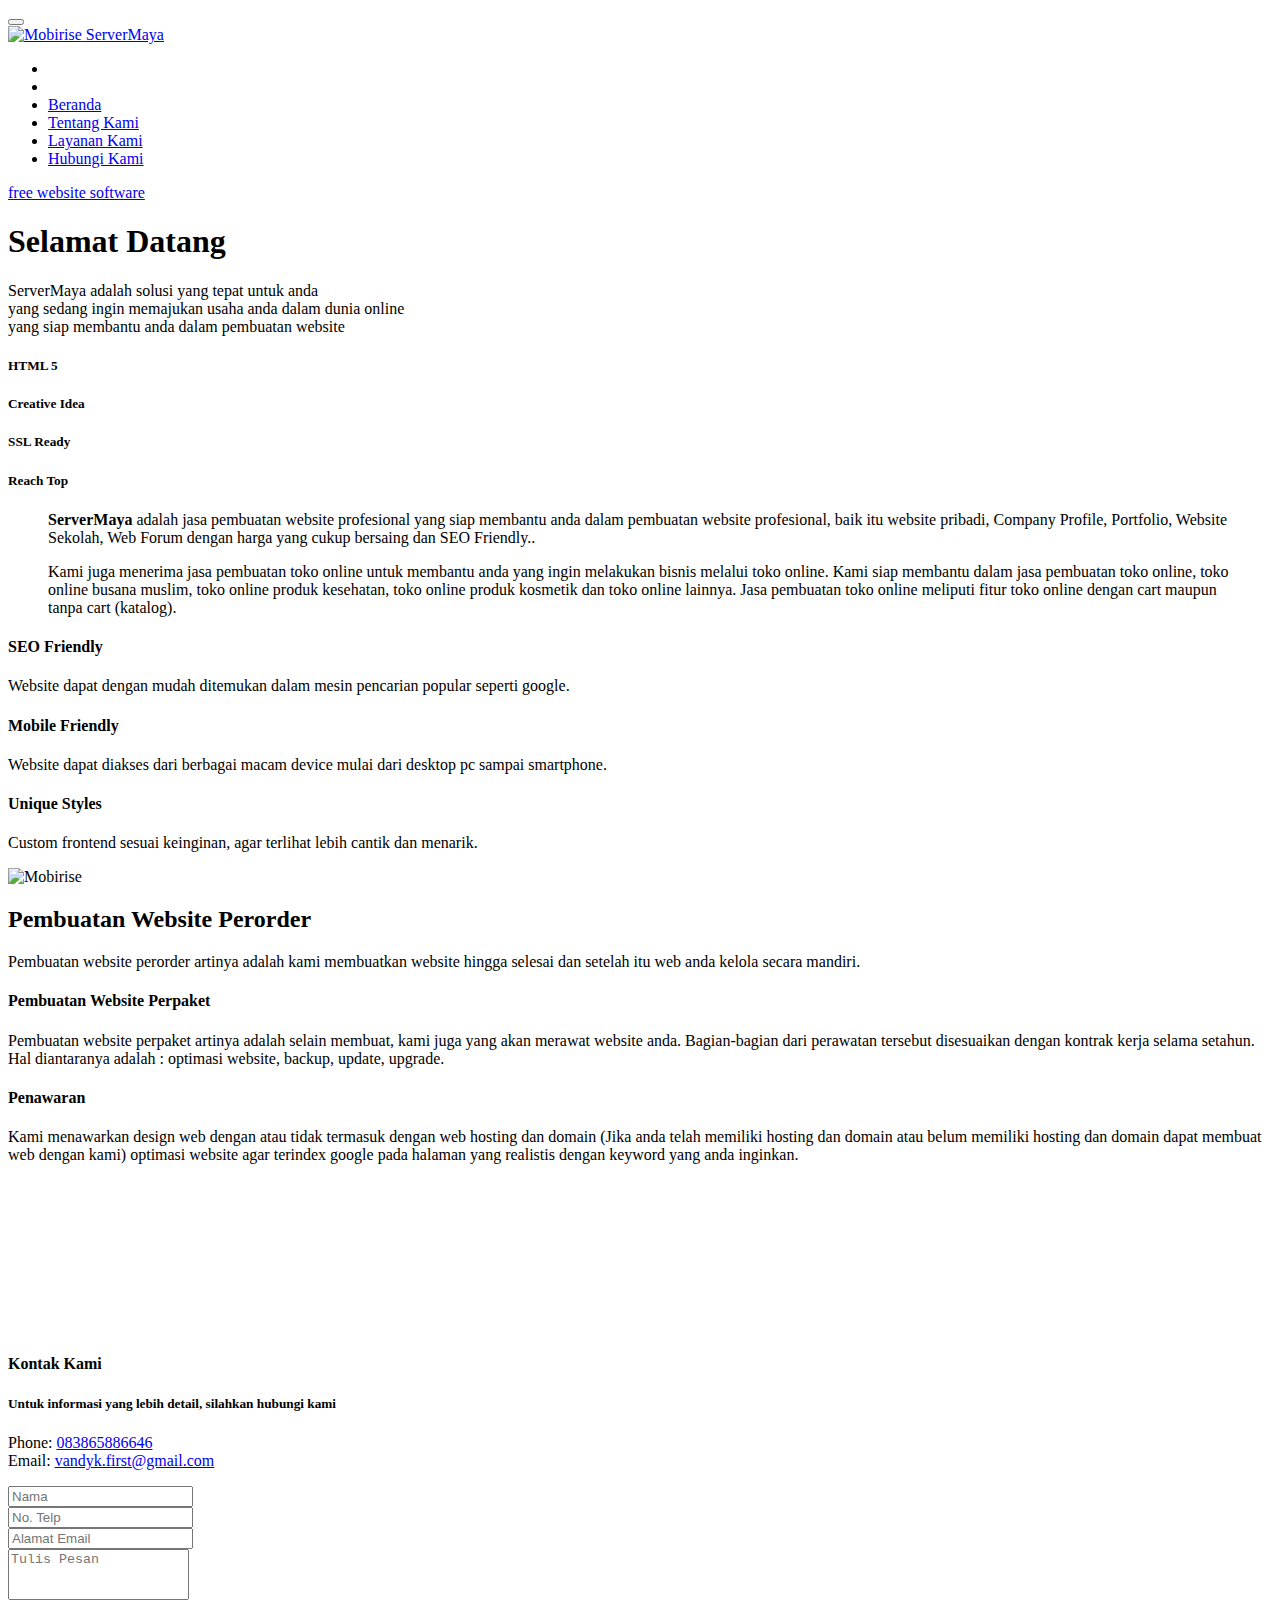
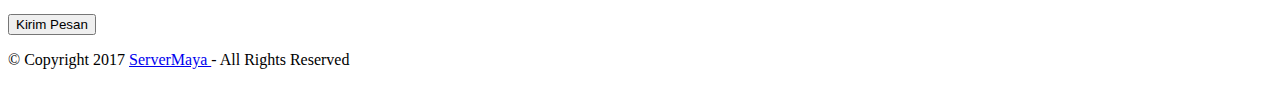
==== index.html @ f596c998 "Add files via upload" ====
<!DOCTYPE html>
<html >
<head>
  <!-- Site made with Mobirise Website Builder v4.5.2, https://mobirise.com -->
  <meta charset="UTF-8">
  <meta http-equiv="X-UA-Compatible" content="IE=edge">
  <meta name="generator" content="Mobirise v4.5.2, mobirise.com">
  <meta name="viewport" content="width=device-width, initial-scale=1, minimum-scale=1">
  <link rel="shortcut icon" href="assets/images/programming-code-signs-64x64.png" type="image/x-icon">
  <meta name="description" content="web design, web programming, web developer, website, murah, freelance, jasa">
  <title>ServerMaya</title>
  <link rel="stylesheet" href="assets/web/assets/mobirise-icons/mobirise-icons.css">
  <link rel="stylesheet" href="assets/tether/tether.min.css">
  <link rel="stylesheet" href="assets/bootstrap/css/bootstrap.min.css">
  <link rel="stylesheet" href="assets/bootstrap/css/bootstrap-grid.min.css">
  <link rel="stylesheet" href="assets/bootstrap/css/bootstrap-reboot.min.css">
  <link rel="stylesheet" href="assets/dropdown/css/style.css">
  <link rel="stylesheet" href="assets/theme/css/style.css">
  <link rel="stylesheet" href="assets/mobirise/css/mbr-additional.css" type="text/css">
  
  
</head>
<body>

<!-- Google Analytics -->
<!-- Global site tag (gtag.js) - Google Analytics -->
<script async src="https://www.googletagmanager.com/gtag/js?id=UA-111581382-1"></script>
<script>
  window.dataLayer = window.dataLayer || [];
  function gtag(){dataLayer.push(arguments);}
  gtag('js', new Date());

  gtag('config', 'UA-111581382-1');
</script>

<!-- /Google Analytics -->


<section class="menu cid-qEy448IeqK" once="menu" id="menu1-0" data-rv-view="18">

    

    <nav class="navbar navbar-expand beta-menu navbar-dropdown align-items-center navbar-fixed-top navbar-toggleable-sm bg-color transparent">
        <button class="navbar-toggler navbar-toggler-right" type="button" data-toggle="collapse" data-target="#navbarSupportedContent" aria-controls="navbarSupportedContent" aria-expanded="false" aria-label="Toggle navigation">
            <div class="hamburger">
                <span></span>
                <span></span>
                <span></span>
                <span></span>
            </div>
        </button>
        <div class="menu-logo">
            <div class="navbar-brand">
                <span class="navbar-logo">
                    <a href="https://mobirise.com">
                         <img src="assets/images/programming-code-signs-64x64.png" alt="Mobirise" title="" media-simple="true" style="height: 3.8rem;">
                    </a>
                </span>
                <span class="navbar-caption-wrap"><a class="navbar-caption text-white display-5" href="https://servermaya.web.id">ServerMaya</a></span>
            </div>
        </div>
        <div class="collapse navbar-collapse" id="navbarSupportedContent">
            <ul class="navbar-nav nav-dropdown nav-right" data-app-modern-menu="true"><li class="nav-item">
                    <a class="nav-link link text-white display-4" href="https://mobirise.com">
                        </a>
                </li><li class="nav-item"><a class="nav-link link text-white display-4" href="https://mobirise.com">
                        </a></li><li class="nav-item"><a class="nav-link link text-white display-4" href="#top">
                        <span class="mbri-home mbr-iconfont mbr-iconfont-btn"></span>Beranda</a></li><li class="nav-item"><a class="nav-link link text-white display-4" href="index.html#content2-b"><span class="mbri-rocket mbr-iconfont mbr-iconfont-btn"></span>Tentang Kami</a></li><li class="nav-item"><a class="nav-link link text-white display-4" href="index.html#features11-9"><span class="mbri-hot-cup mbr-iconfont mbr-iconfont-btn"></span>Layanan Kami</a></li>
                <li class="nav-item">
                    <a class="nav-link link text-white display-4" href="index.html#form4-i"><span class="mbri-mobile mbr-iconfont mbr-iconfont-btn"></span>
                        Hubungi Kami</a>
                </li></ul>
            
        </div>
    </nav>
</section>

<section class="engine"><a href="https://mobirise.co/d">free website software</a></section><section class="header12 cid-qEy48ua1vl mbr-fullscreen mbr-parallax-background" id="header12-1" data-rv-view="20">

    

    <div class="mbr-overlay" style="opacity: 0.9; background-color: rgb(15, 118, 153);">
    </div>

    <div class="container  ">
            <div class="media-container">
                <div class="col-md-12 align-center">
                    <h1 class="mbr-section-title pb-3 mbr-white mbr-bold mbr-fonts-style display-1">Selamat Datang</h1>
                    <p class="mbr-text pb-3 mbr-white mbr-fonts-style display-5">ServerMaya adalah solusi yang tepat untuk anda<br>yang sedang ingin memajukan usaha anda dalam dunia online<br>yang siap membantu anda dalam pembuatan website</p>
                    

                    <div class="icons-media-container mbr-white">
                        <div class="card col-12 col-md-6 col-lg-3">
                            <div class="icon-block">
                            
                                <span class="mbr-iconfont mbri-code" media-simple="true"></span>
                            
                            </div>
                            <h5 class="mbr-fonts-style display-5">HTML 5</h5>
                        </div>

                        <div class="card col-12 col-md-6 col-lg-3">
                            <div class="icon-block">
                                
                                    <span class="mbr-iconfont mbri-sun" media-simple="true"></span>
                                
                            </div>
                            <h5 class="mbr-fonts-style display-5">Creative Idea</h5>
                        </div>

                        <div class="card col-12 col-md-6 col-lg-3">
                            <div class="icon-block">
                                
                                    <span class="mbr-iconfont mbri-protect" media-simple="true"></span>
                                
                            </div>
                            <h5 class="mbr-fonts-style display-5">SSL Ready</h5>
                        </div>

                        <div class="card col-12 col-md-6 col-lg-3">
                            <div class="icon-block">
                                
                                    <span class="mbr-iconfont mbri-mobirise" media-simple="true"></span>
                                
                            </div>
                            <h5 class="mbr-fonts-style display-5">Reach Top</h5>
                        </div>
                    </div>
                </div>
            </div>
    </div>

    <div class="mbr-arrow hidden-sm-down" aria-hidden="true">
        <a href="#next">
            <i class="mbri-down mbr-iconfont"></i>
        </a>
    </div>
</section>

<section class="mbr-section article content1 cid-qEzg2MWQRG" id="content2-b" data-rv-view="23">

     

    <div class="container">
        <div class="media-container-row">
            <div class="mbr-text col-12 col-md-8 mbr-fonts-style display-7">
                <blockquote><p><strong>ServerMaya </strong><span style="font-style: normal;">adalah jasa pembuatan website profesional yang siap membantu anda dalam pembuatan website profesional, baik itu website pribadi, Company Profile, Portfolio, Website Sekolah, Web Forum dengan harga yang cukup bersaing dan SEO Friendly.</span><span style="font-style: normal;">.</span></p><p><span style="font-style: normal;">Kami juga menerima jasa pembuatan toko online untuk membantu anda yang ingin melakukan bisnis melalui toko online. Kami siap membantu dalam jasa pembuatan toko online, toko online busana muslim, toko online produk kesehatan, toko online produk kosmetik dan toko online lainnya. Jasa pembuatan toko online meliputi fitur toko online dengan cart maupun tanpa cart (katalog).</span></p></blockquote>
            </div>
        </div>
    </div>
</section>

<section class="features1 cid-qEzj4avBRK" id="features1-h" data-rv-view="24">
    
    

    
    <div class="container">
        <div class="media-container-row">

            <div class="card p-3 col-12 col-md-6 col-lg-4">
                <div class="card-img pb-3">
                    <span class="mbri-bootstrap mbr-iconfont" media-simple="true"></span>
                </div>
                <div class="card-box">
                    <h4 class="card-title py-3 mbr-fonts-style display-5">SEO Friendly</h4>
                    <p class="mbr-text mbr-fonts-style display-7">Website dapat dengan mudah ditemukan dalam mesin pencarian popular seperti google.</p>
                </div>
            </div>

            <div class="card p-3 col-12 col-md-6 col-lg-4">
                <div class="card-img pb-3">
                    <span class="mbri-touch mbr-iconfont" media-simple="true"></span>
                </div>
                <div class="card-box">
                    <h4 class="card-title py-3 mbr-fonts-style display-5">Mobile Friendly</h4>
                    <p class="mbr-text mbr-fonts-style display-7">Website dapat diakses dari berbagai macam device mulai dari desktop pc sampai smartphone.</p>
                </div>
            </div>

            <div class="card p-3 col-12 col-md-6 col-lg-4">
                <div class="card-img pb-3">
                    <span class="mbri-responsive mbr-iconfont" media-simple="true"></span>
                </div>
                <div class="card-box">
                    <h4 class="card-title py-3 mbr-fonts-style display-5">Unique Styles</h4>
                    <p class="mbr-text mbr-fonts-style display-7">Custom frontend sesuai keinginan, agar terlihat lebih cantik dan menarik.</p>
                </div>
            </div>

            

        </div>

    </div>

</section>

<section class="features11 cid-qEzfwtCD8Z" id="features11-9" data-rv-view="27">

    

    

    <div class="container">   
        <div class="col-md-12">
            <div class="media-container-row">
                <div class="mbr-figure" style="width: 50%;">
                    <img src="assets/images/05.jpg" alt="Mobirise" media-simple="true">
                </div>
                <div class=" align-left aside-content">
                    <h2 class="mbr-title pt-2 mbr-fonts-style display-5">Pembuatan Website Perorder</h2>
                    <div class="mbr-section-text">
                        <p class="mbr-text mb-5 pt-3 mbr-light mbr-fonts-style display-5">Pembuatan website perorder artinya adalah kami membuatkan website hingga selesai dan setelah itu web anda kelola secara mandiri.</p>
                    </div>

                    <div class="block-content">
                        <div class="card p-3 pr-3">
                            <div class="media">
                                <div class=" align-self-center card-img pb-3">
                                    <span class="mbri-extension mbr-iconfont" media-simple="true"></span>
                                </div>     
                                <div class="media-body">
                                    <h4 class="card-title mbr-fonts-style display-7">Pembuatan Website Perpaket</h4>
                                </div>
                            </div>                

                            <div class="card-box">
                                <p class="block-text mbr-fonts-style display-7">Pembuatan website perpaket artinya adalah selain membuat, kami juga yang akan merawat website anda. Bagian-bagian dari perawatan tersebut disesuaikan dengan kontrak kerja selama setahun. Hal diantaranya adalah : optimasi website, backup, update, upgrade.</p>
                            </div>
                        </div>

                        <div class="card p-3 pr-3">
                            <div class="media">
                                <div class="align-self-center card-img pb-3">
                                    <span class="mbr-iconfont mbri-change-style" media-simple="true"></span>
                                </div>     
                                <div class="media-body">
                                    <h4 class="card-title mbr-fonts-style display-7">Penawaran</h4>
                                </div>
                            </div>                

                            <div class="card-box">
                                <p class="block-text mbr-fonts-style display-7">Kami menawarkan design web dengan atau tidak termasuk dengan web hosting dan domain (Jika anda telah memiliki hosting dan domain atau belum memiliki hosting dan domain dapat membuat web dengan kami) optimasi website agar terindex google pada halaman yang realistis dengan keyword yang anda inginkan.</p>
                            </div>
                        </div>
                    </div>
                </div>
            </div>
        </div> 
    </div>          
</section>

<section class="mbr-section form4 cid-qEzk67fHgG" id="form4-i" data-rv-view="30">

    

    
    <div class="container">
        <div class="row">
            <div class="col-md-6">
                <div class="google-map"><iframe frameborder="0" style="border:0" src="https://www.google.com/maps/embed/v1/place?key=AIzaSyA0Dx_boXQiwvdz8sJHoYeZNVTdoWONYkU&amp;q=place_id:ChIJN_2UjNQVei4RUPpTD6KBiXI" allowfullscreen=""></iframe></div>
            </div>
            <div class="col-md-6">
                
                <div>
                    <div class="icon-block pb-3">
                        <span class="icon-block__icon">
                            <span class="mbri-letter mbr-iconfont" media-simple="true"></span>
                        </span>
                        <h4 class="icon-block__title align-left mbr-fonts-style display-5">Kontak Kami</h4>
                    </div>
                    <div class="icon-contacts pb-3">
                        <h5 class="align-left mbr-fonts-style display-7">Untuk informasi yang lebih detail, silahkan hubungi kami</h5>
                        <p class="mbr-text align-left mbr-fonts-style display-7">Phone: <a href="tel:083865886646">083865886646</a><br>Email: <a href="mailto:vandyk.first@gmail.com">vandyk.first@gmail.com</a></p>
                    </div>
                </div>
                <div data-form-type="formoid">
                    <div data-form-alert="" hidden="">Terima kasih sudah menghubungi kami!</div>
                    <form class="block mbr-form" action="https://mobirise.com/" method="post" data-form-title="Mobirise Form"><input type="hidden" data-form-email="true" value="u3LC0mV7P/Z1KIAEbNJMCE+y0FDV2sueFKgMJWmFkFRMh3zo+IZnirimRm4YWp8VnEirxDq/WEo94G2J+XAuH0gmtm38pygjK4fnr/XKyETWEPwZ7y+4zypcFVrVBrbN">
                        <div class="row">
                            <div class="col-md-6 multi-horizontal" data-for="name">
                                <input type="text" class="form-control input" name="name" data-form-field="Name" placeholder="Nama" required="" id="name-form4-i">
                            </div>
                            <div class="col-md-6 multi-horizontal" data-for="phone">
                                <input type="text" class="form-control input" name="phone" data-form-field="Phone" placeholder="No. Telp" required="" id="phone-form4-i">
                            </div>
                            <div class="col-md-12" data-for="email">
                                <input type="text" class="form-control input" name="email" data-form-field="Email" placeholder="Alamat Email" required="" id="email-form4-i">
                            </div>
                            <div class="col-md-12" data-for="message">
                                <textarea class="form-control input" name="message" rows="3" data-form-field="Message" placeholder="Tulis Pesan" style="resize:none" id="message-form4-i"></textarea>
                            </div>
				
                            <div class="input-group-btn col-md-12" style="margin-top: 10px;"><button href="" type="submit" class="btn btn-primary btn-form display-4">Kirim Pesan</button></div>
                        </div>
                    </form>
                </div>
            </div>
        </div>
    </div>
</section>

<section once="" class="cid-qEBBgEHGO2" id="footer6-j" data-rv-view="33">

    

    

    <div class="container">
        <div class="media-container-row align-center mbr-white">
            <div class="col-12">
                <p class="mbr-text mb-0 mbr-fonts-style display-7">© Copyright 2017 <a href="http://servermaya.web.id">ServerMaya </a>- All Rights Reserved</p>
            </div>
        </div>
    </div>
</section>


  <script src="assets/web/assets/jquery/jquery.min.js"></script>
  <script src="assets/popper/popper.min.js"></script>
  <script src="assets/tether/tether.min.js"></script>
  <script src="assets/bootstrap/js/bootstrap.min.js"></script>
  <script src="assets/dropdown/js/script.min.js"></script>
  <script src="assets/touchswipe/jquery.touch-swipe.min.js"></script>
  <script src="assets/parallax/jarallax.min.js"></script>
  <script src="assets/smoothscroll/smooth-scroll.js"></script>
  <script src="assets/theme/js/script.js"></script>
  <script src="assets/formoid/formoid.min.js"></script>
  
  
</body>
</html>
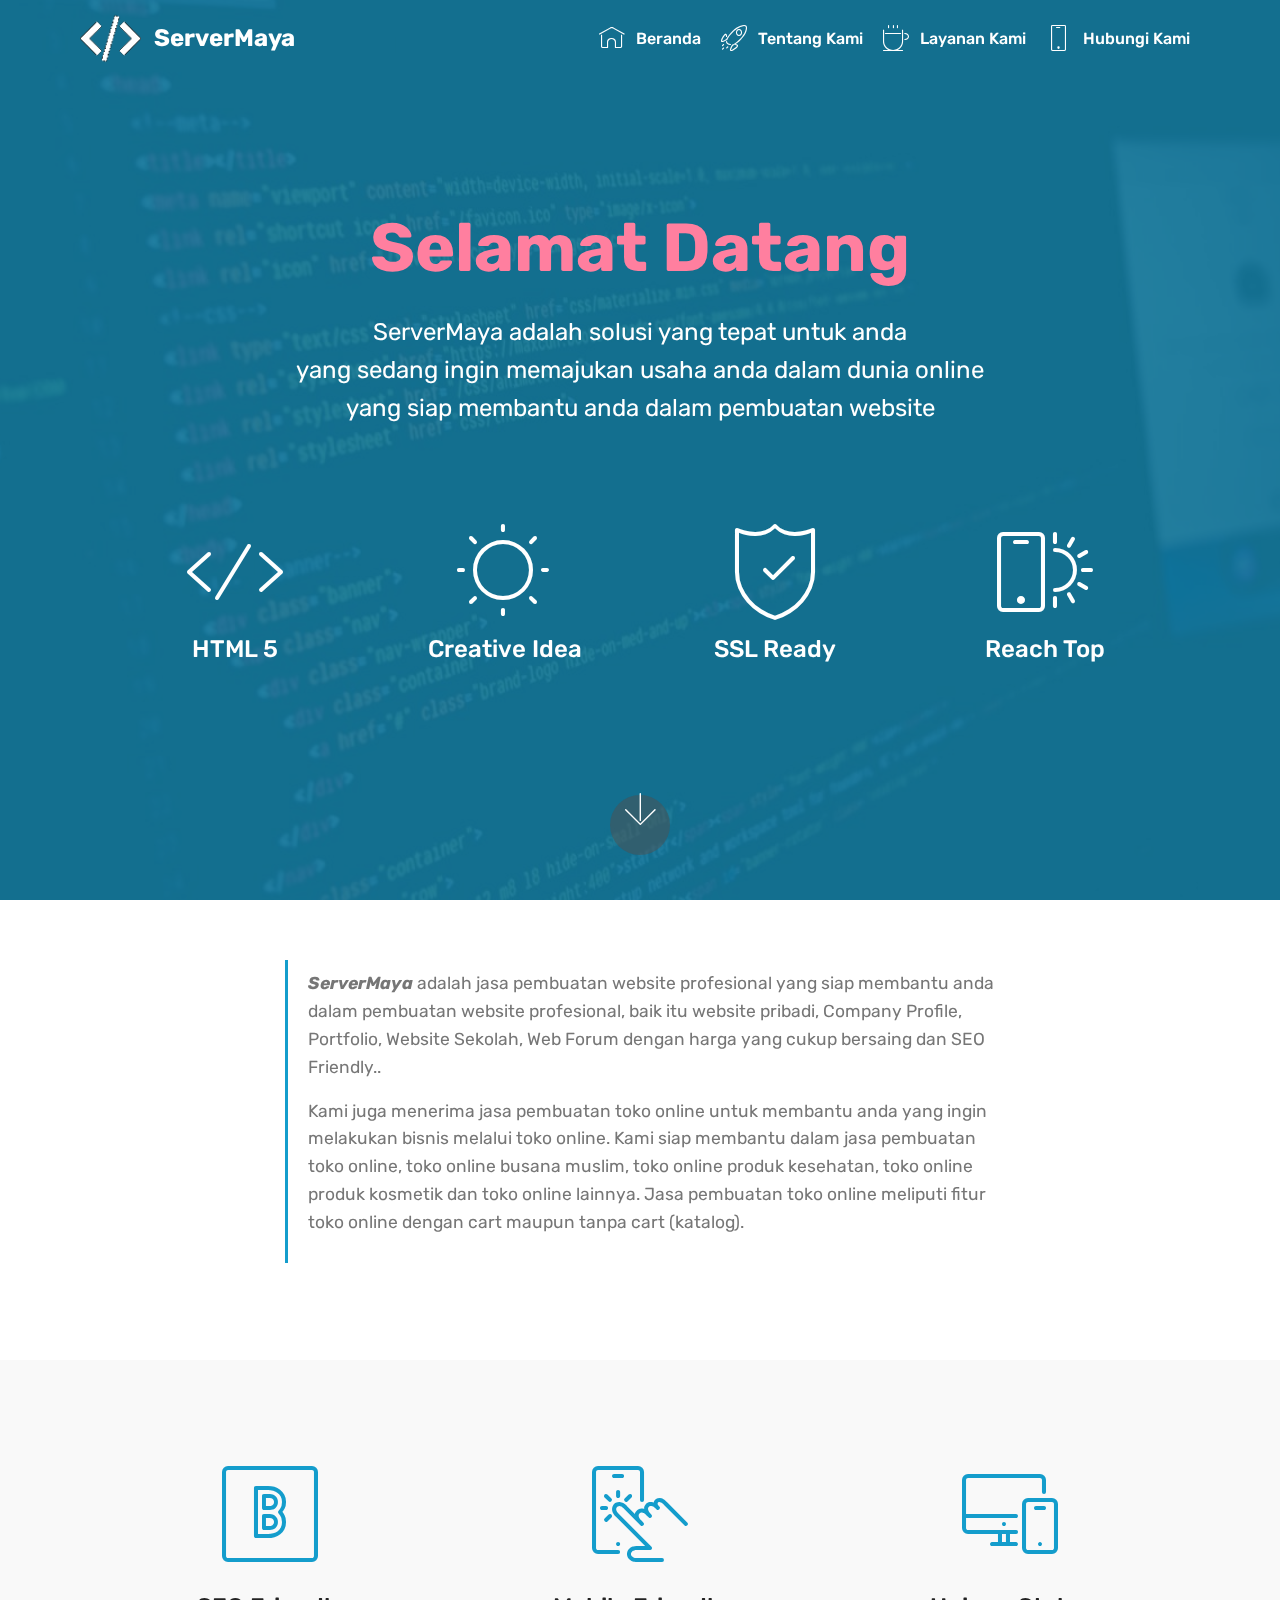
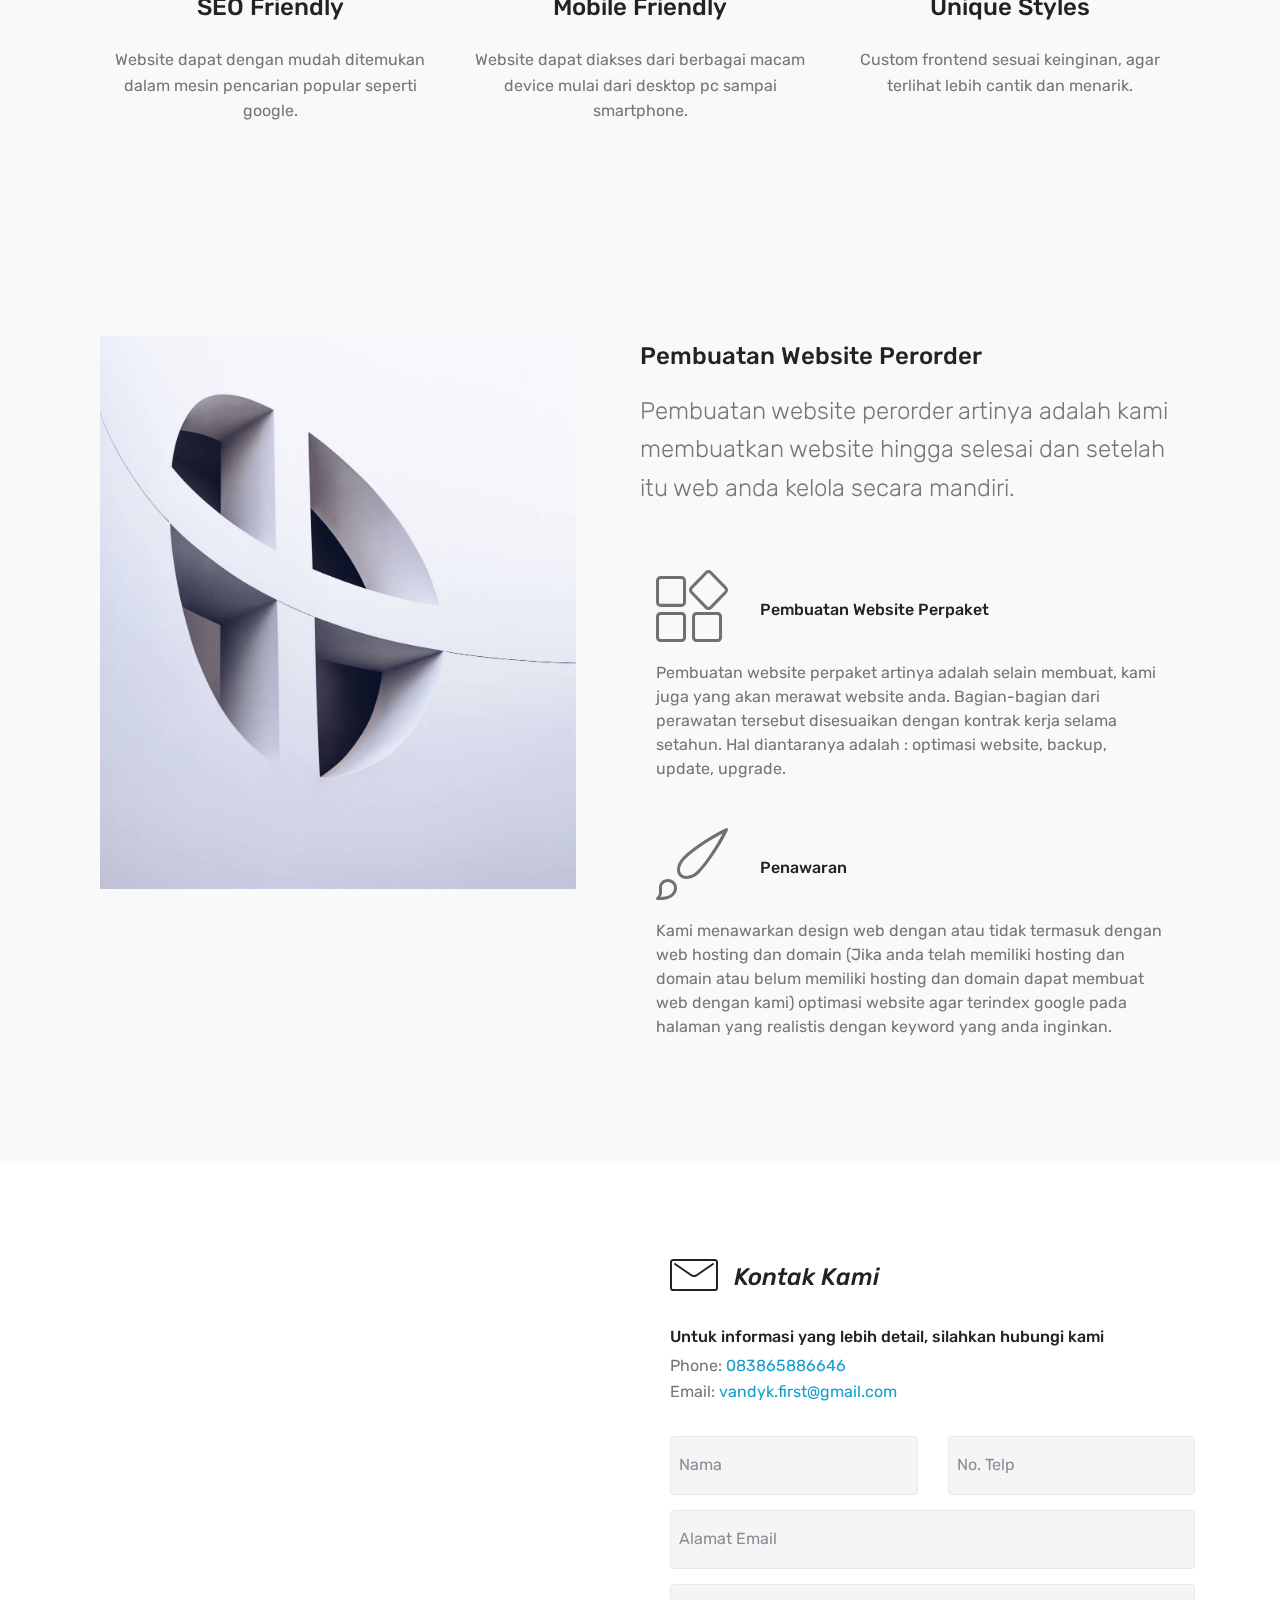
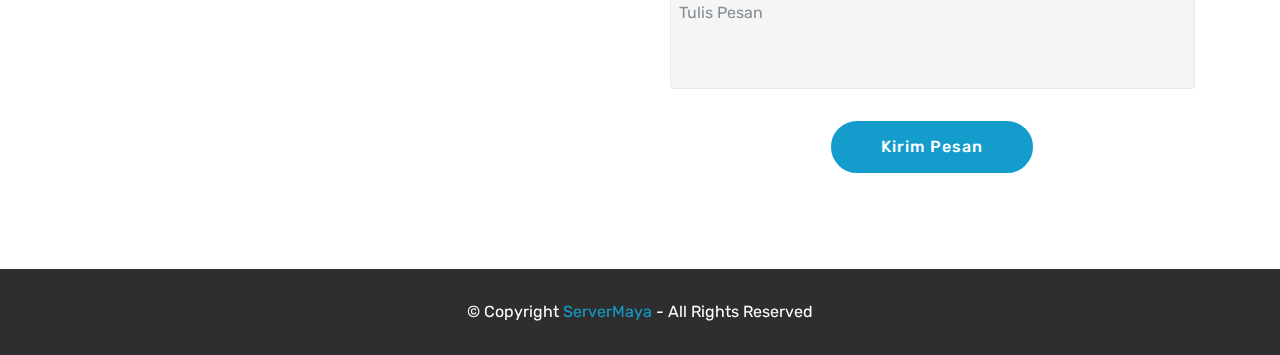
==== commit 132d001b: "Update index.html" ====
--- a/index.html
+++ b/index.html
@@ -310,7 +310,7 @@
     <div class="container">
         <div class="media-container-row align-center mbr-white">
             <div class="col-12">
-                <p class="mbr-text mb-0 mbr-fonts-style display-7">© Copyright 2017 <a href="http://servermaya.web.id">ServerMaya </a>- All Rights Reserved</p>
+                <p class="mbr-text mb-0 mbr-fonts-style display-7">© Copyright <? echo date('Y'); ?> <a href="http://servermaya.web.id">ServerMaya </a>- All Rights Reserved</p>
             </div>
         </div>
     </div>
@@ -330,4 +330,4 @@
   
   
 </body>
-</html>+</html>
--- a/assets/web/assets/mobirise-icons/mobirise-icons.css
+++ b/assets/web/assets/mobirise-icons/mobirise-icons.css
@@ -0,0 +1,476 @@
+@font-face {
+  font-family: 'MobiriseIcons';
+  src:  url('mobirise-icons.eot?spat4u');
+  src:  url('mobirise-icons.eot?spat4u#iefix') format('embedded-opentype'),
+    url('mobirise-icons.ttf?spat4u') format('truetype'),
+    url('mobirise-icons.woff?spat4u') format('woff'),
+    url('mobirise-icons.svg?spat4u#MobiriseIcons') format('svg');
+  font-weight: normal;
+  font-style: normal;
+}
+
+[class^="mbri-"], [class*=" mbri-"] {
+  /* use !important to prevent issues with browser extensions that change fonts */
+  font-family: MobiriseIcons !important;
+  speak: none;
+  font-style: normal;
+  font-weight: normal;
+  font-variant: normal;
+  text-transform: none;
+  line-height: 1;
+
+  /* Better Font Rendering =========== */
+  -webkit-font-smoothing: antialiased;
+  -moz-osx-font-smoothing: grayscale;
+}
+
+.mbri-add-submenu:before {
+  content: "\e900";
+}
+.mbri-alert:before {
+  content: "\e901";
+}
+.mbri-align-center:before {
+  content: "\e902";
+}
+.mbri-align-justify:before {
+  content: "\e903";
+}
+.mbri-align-left:before {
+  content: "\e904";
+}
+.mbri-align-right:before {
+  content: "\e905";
+}
+.mbri-android:before {
+  content: "\e906";
+}
+.mbri-apple:before {
+  content: "\e907";
+}
+.mbri-arrow-down:before {
+  content: "\e908";
+}
+.mbri-arrow-next:before {
+  content: "\e909";
+}
+.mbri-arrow-prev:before {
+  content: "\e90a";
+}
+.mbri-arrow-up:before {
+  content: "\e90b";
+}
+.mbri-bold:before {
+  content: "\e90c";
+}
+.mbri-bookmark:before {
+  content: "\e90d";
+}
+.mbri-bootstrap:before {
+  content: "\e90e";
+}
+.mbri-briefcase:before {
+  content: "\e90f";
+}
+.mbri-browse:before {
+  content: "\e910";
+}
+.mbri-bulleted-list:before {
+  content: "\e911";
+}
+.mbri-calendar:before {
+  content: "\e912";
+}
+.mbri-camera:before {
+  content: "\e913";
+}
+.mbri-cart-add:before {
+  content: "\e914";
+}
+.mbri-cart-full:before {
+  content: "\e915";
+}
+.mbri-cash:before {
+  content: "\e916";
+}
+.mbri-change-style:before {
+  content: "\e917";
+}
+.mbri-chat:before {
+  content: "\e918";
+}
+.mbri-clock:before {
+  content: "\e919";
+}
+.mbri-close:before {
+  content: "\e91a";
+}
+.mbri-cloud:before {
+  content: "\e91b";
+}
+.mbri-code:before {
+  content: "\e91c";
+}
+.mbri-contact-form:before {
+  content: "\e91d";
+}
+.mbri-credit-card:before {
+  content: "\e91e";
+}
+.mbri-cursor-click:before {
+  content: "\e91f";
+}
+.mbri-cust-feedback:before {
+  content: "\e920";
+}
+.mbri-database:before {
+  content: "\e921";
+}
+.mbri-delivery:before {
+  content: "\e922";
+}
+.mbri-desktop:before {
+  content: "\e923";
+}
+.mbri-devices:before {
+  content: "\e924";
+}
+.mbri-down:before {
+  content: "\e925";
+}
+.mbri-download:before {
+  content: "\e989";
+}
+.mbri-drag-n-drop:before {
+  content: "\e927";
+}
+.mbri-drag-n-drop2:before {
+  content: "\e928";
+}
+.mbri-edit:before {
+  content: "\e929";
+}
+.mbri-edit2:before {
+  content: "\e92a";
+}
+.mbri-error:before {
+  content: "\e92b";
+}
+.mbri-extension:before {
+  content: "\e92c";
+}
+.mbri-features:before {
+  content: "\e92d";
+}
+.mbri-file:before {
+  content: "\e92e";
+}
+.mbri-flag:before {
+  content: "\e92f";
+}
+.mbri-folder:before {
+  content: "\e930";
+}
+.mbri-gift:before {
+  content: "\e931";
+}
+.mbri-github:before {
+  content: "\e932";
+}
+.mbri-globe:before {
+  content: "\e933";
+}
+.mbri-globe-2:before {
+  content: "\e934";
+}
+.mbri-growing-chart:before {
+  content: "\e935";
+}
+.mbri-hearth:before {
+  content: "\e936";
+}
+.mbri-help:before {
+  content: "\e937";
+}
+.mbri-home:before {
+  content: "\e938";
+}
+.mbri-hot-cup:before {
+  content: "\e939";
+}
+.mbri-idea:before {
+  content: "\e93a";
+}
+.mbri-image-gallery:before {
+  content: "\e93b";
+}
+.mbri-image-slider:before {
+  content: "\e93c";
+}
+.mbri-info:before {
+  content: "\e93d";
+}
+.mbri-italic:before {
+  content: "\e93e";
+}
+.mbri-key:before {
+  content: "\e93f";
+}
+.mbri-laptop:before {
+  content: "\e940";
+}
+.mbri-layers:before {
+  content: "\e941";
+}
+.mbri-left-right:before {
+  content: "\e942";
+}
+.mbri-left:before {
+  content: "\e943";
+}
+.mbri-letter:before {
+  content: "\e944";
+}
+.mbri-like:before {
+  content: "\e945";
+}
+.mbri-link:before {
+  content: "\e946";
+}
+.mbri-lock:before {
+  content: "\e947";
+}
+.mbri-login:before {
+  content: "\e948";
+}
+.mbri-logout:before {
+  content: "\e949";
+}
+.mbri-magic-stick:before {
+  content: "\e94a";
+}
+.mbri-map-pin:before {
+  content: "\e94b";
+}
+.mbri-menu:before {
+  content: "\e94c";
+}
+.mbri-mobile:before {
+  content: "\e94d";
+}
+.mbri-mobile2:before {
+  content: "\e94e";
+}
+.mbri-mobirise:before {
+  content: "\e94f";
+}
+.mbri-more-horizontal:before {
+  content: "\e950";
+}
+.mbri-more-vertical:before {
+  content: "\e951";
+}
+.mbri-music:before {
+  content: "\e952";
+}
+.mbri-new-file:before {
+  content: "\e953";
+}
+.mbri-numbered-list:before {
+  content: "\e954";
+}
+.mbri-opened-folder:before {
+  content: "\e955";
+}
+.mbri-pages:before {
+  content: "\e956";
+}
+.mbri-paper-plane:before {
+  content: "\e957";
+}
+.mbri-paperclip:before {
+  content: "\e958";
+}
+.mbri-photo:before {
+  content: "\e959";
+}
+.mbri-photos:before {
+  content: "\e95a";
+}
+.mbri-pin:before {
+  content: "\e95b";
+}
+.mbri-play:before {
+  content: "\e95c";
+}
+.mbri-plus:before {
+  content: "\e95d";
+}
+.mbri-preview:before {
+  content: "\e95e";
+}
+.mbri-print:before {
+  content: "\e95f";
+}
+.mbri-protect:before {
+  content: "\e960";
+}
+.mbri-question:before {
+  content: "\e961";
+}
+.mbri-quote-left:before {
+  content: "\e962";
+}
+.mbri-quote-right:before {
+  content: "\e963";
+}
+.mbri-refresh:before {
+  content: "\e964";
+}
+.mbri-responsive:before {
+  content: "\e965";
+}
+.mbri-right:before {
+  content: "\e966";
+}
+.mbri-rocket:before {
+  content: "\e967";
+}
+.mbri-sad-face:before {
+  content: "\e968";
+}
+.mbri-sale:before {
+  content: "\e969";
+}
+.mbri-save:before {
+  content: "\e96a";
+}
+.mbri-search:before {
+  content: "\e96b";
+}
+.mbri-setting:before {
+  content: "\e96c";
+}
+.mbri-setting2:before {
+  content: "\e96d";
+}
+.mbri-setting3:before {
+  content: "\e96e";
+}
+.mbri-share:before {
+  content: "\e96f";
+}
+.mbri-shopping-bag:before {
+  content: "\e970";
+}
+.mbri-shopping-basket:before {
+  content: "\e971";
+}
+.mbri-shopping-cart:before {
+  content: "\e972";
+}
+.mbri-sites:before {
+  content: "\e973";
+}
+.mbri-smile-face:before {
+  content: "\e974";
+}
+.mbri-speed:before {
+  content: "\e975";
+}
+.mbri-star:before {
+  content: "\e976";
+}
+.mbri-success:before {
+  content: "\e977";
+}
+.mbri-sun:before {
+  content: "\e978";
+}
+.mbri-sun2:before {
+  content: "\e979";
+}
+.mbri-tablet:before {
+  content: "\e97a";
+}
+.mbri-tablet-vertical:before {
+  content: "\e97b";
+}
+.mbri-target:before {
+  content: "\e97c";
+}
+.mbri-timer:before {
+  content: "\e97d";
+}
+.mbri-to-ftp:before {
+  content: "\e97e";
+}
+.mbri-to-local-drive:before {
+  content: "\e97f";
+}
+.mbri-touch-swipe:before {
+  content: "\e980";
+}
+.mbri-touch:before {
+  content: "\e981";
+}
+.mbri-trash:before {
+  content: "\e982";
+}
+.mbri-underline:before {
+  content: "\e983";
+}
+.mbri-unlink:before {
+  content: "\e984";
+}
+.mbri-unlock:before {
+  content: "\e985";
+}
+.mbri-up-down:before {
+  content: "\e986";
+}
+.mbri-up:before {
+  content: "\e987";
+}
+.mbri-update:before {
+  content: "\e988";
+}
+.mbri-upload:before {
+ content: "\e926"; 
+}
+.mbri-user:before {
+  content: "\e98a";
+}
+.mbri-user2:before {
+  content: "\e98b";
+}
+.mbri-users:before {
+  content: "\e98c";
+}
+.mbri-video:before {
+  content: "\e98d";
+}
+.mbri-video-play:before {
+  content: "\e98e";
+}
+.mbri-watch:before {
+  content: "\e98f";
+}
+.mbri-website-theme:before {
+  content: "\e990";
+}
+.mbri-wifi:before {
+  content: "\e991";
+}
+.mbri-windows:before {
+  content: "\e992";
+}
+.mbri-zoom-out:before {
+  content: "\e993";
+}
+.mbri-redo:before {
+  content: "\e994";
+}
+.mbri-undo:before {
+  content: "\e995";
+}
--- a/assets/dropdown/css/style.css
+++ b/assets/dropdown/css/style.css
@@ -0,0 +1,265 @@
+.navbar-dropdown {
+  left: 0;
+  padding: 0;
+  position: absolute;
+  right: 0;
+  top: 0;
+  transition: all 0.45s ease;
+  z-index: 1030;
+  background: #282828; }
+  .navbar-dropdown .navbar-logo {
+    margin-right: 0.8rem;
+    transition: margin 0.3s ease-in-out;
+    vertical-align: middle; }
+    .navbar-dropdown .navbar-logo img {
+      height: 3.125rem;
+      transition: all 0.3s ease-in-out; }
+    .navbar-dropdown .navbar-logo.mbr-iconfont {
+      font-size: 3.125rem;
+      line-height: 3.125rem; }
+  .navbar-dropdown .navbar-caption {
+    font-weight: 700;
+    white-space: normal;
+    vertical-align: -4px;
+    line-height: 3.125rem !important; }
+    .navbar-dropdown .navbar-caption, .navbar-dropdown .navbar-caption:hover {
+      color: inherit;
+      text-decoration: none; }
+  .navbar-dropdown .mbr-iconfont + .navbar-caption {
+    vertical-align: -1px; }
+  .navbar-dropdown.navbar-fixed-top {
+    position: fixed; }
+  .navbar-dropdown .navbar-brand span {
+    vertical-align: -4px; }
+  .navbar-dropdown.bg-color.transparent {
+    background: none; }
+  .navbar-dropdown.navbar-short .navbar-brand {
+    padding: 0.625rem 0; }
+    .navbar-dropdown.navbar-short .navbar-brand span {
+      vertical-align: -1px; }
+  .navbar-dropdown.navbar-short .navbar-caption {
+    line-height: 2.375rem !important;
+    vertical-align: -2px; }
+  .navbar-dropdown.navbar-short .navbar-logo {
+    margin-right: 0.5rem; }
+    .navbar-dropdown.navbar-short .navbar-logo img {
+      height: 2.375rem; }
+    .navbar-dropdown.navbar-short .navbar-logo.mbr-iconfont {
+      font-size: 2.375rem;
+      line-height: 2.375rem; }
+  .navbar-dropdown.navbar-short .mbr-table-cell {
+    height: 3.625rem; }
+  .navbar-dropdown .navbar-close {
+    left: 0.6875rem;
+    position: fixed;
+    top: 0.75rem;
+    z-index: 1000; }
+  .navbar-dropdown .hamburger-icon {
+    content: "";
+    display: inline-block;
+    vertical-align: middle;
+    width: 16px;
+    -webkit-box-shadow: 0 -6px 0 1px #282828,0 0 0 1px #282828,0 6px 0 1px #282828;
+    -moz-box-shadow: 0 -6px 0 1px #282828,0 0 0 1px #282828,0 6px 0 1px #282828;
+    box-shadow: 0 -6px 0 1px #282828,0 0 0 1px #282828,0 6px 0 1px #282828; }
+
+.dropdown-menu .dropdown-toggle[data-toggle="dropdown-submenu"]::after {
+  border-bottom: 0.35em solid transparent;
+  border-left: 0.35em solid;
+  border-right: 0;
+  border-top: 0.35em solid transparent;
+  margin-left: 0.3rem; }
+
+.dropdown-menu .dropdown-item:focus {
+  outline: 0; }
+
+.nav-dropdown {
+  font-size: 0.75rem;
+  font-weight: 500;
+  height: auto !important; }
+  .nav-dropdown .nav-btn {
+    padding-left: 1rem; }
+  .nav-dropdown .link {
+    margin: .667em 1.667em;
+    font-weight: 500;
+    padding: 0;
+    transition: color .2s ease-in-out; }
+    .nav-dropdown .link.dropdown-toggle {
+      margin-right: 2.583em; }
+      .nav-dropdown .link.dropdown-toggle::after {
+        margin-left: .25rem;
+        border-top: 0.35em solid;
+        border-right: 0.35em solid transparent;
+        border-left: 0.35em solid transparent;
+        border-bottom: 0; }
+      .nav-dropdown .link.dropdown-toggle[aria-expanded="true"] {
+        margin: 0;
+        padding: 0.667em 3.263em  0.667em 1.667em; }
+  .nav-dropdown .link::after,
+  .nav-dropdown .dropdown-item::after {
+    color: inherit; }
+  .nav-dropdown .btn {
+    font-size: 0.75rem;
+    font-weight: 700;
+    letter-spacing: 0;
+    margin-bottom: 0;
+    padding-left: 1.25rem;
+    padding-right: 1.25rem; }
+  .nav-dropdown .dropdown-menu {
+    border-radius: 0;
+    border: 0;
+    left: 0;
+    margin: 0;
+    padding-bottom: 1.25rem;
+    padding-top: 1.25rem;
+    position: relative; }
+  .nav-dropdown .dropdown-submenu {
+    margin-left: 0.125rem;
+    top: 0; }
+  .nav-dropdown .dropdown-item {
+    font-weight: 500;
+    line-height: 2;
+    padding: 0.3846em 4.615em 0.3846em 1.5385em;
+    position: relative;
+    transition: color .2s ease-in-out, background-color .2s ease-in-out; }
+    .nav-dropdown .dropdown-item::after {
+      margin-top: -0.3077em;
+      position: absolute;
+      right: 1.1538em;
+      top: 50%; }
+    .nav-dropdown .dropdown-item:focus, .nav-dropdown .dropdown-item:hover {
+      background: none; }
+
+@media (max-width: 767px) {
+  .nav-dropdown.navbar-toggleable-sm {
+    bottom: 0;
+    display: none;
+    left: 0;
+    overflow-x: hidden;
+    position: fixed;
+    top: 0;
+    transform: translateX(-100%);
+    -ms-transform: translateX(-100%);
+    -webkit-transform: translateX(-100%);
+    width: 18.75rem;
+    z-index: 999; } }
+.nav-dropdown.navbar-toggleable-xl {
+  bottom: 0;
+  display: none;
+  left: 0;
+  overflow-x: hidden;
+  position: fixed;
+  top: 0;
+  transform: translateX(-100%);
+  -ms-transform: translateX(-100%);
+  -webkit-transform: translateX(-100%);
+  width: 18.75rem;
+  z-index: 999; }
+
+.nav-dropdown-sm {
+  display: block !important;
+  overflow-x: hidden;
+  overflow: auto;
+  padding-top: 3.875rem; }
+  .nav-dropdown-sm::after {
+    content: "";
+    display: block;
+    height: 3rem;
+    width: 100%; }
+  .nav-dropdown-sm.collapse.in ~ .navbar-close {
+    display: block !important; }
+  .nav-dropdown-sm.collapsing, .nav-dropdown-sm.collapse.in {
+    transform: translateX(0);
+    -ms-transform: translateX(0);
+    -webkit-transform: translateX(0);
+    transition: all 0.25s ease-out;
+    -webkit-transition: all 0.25s ease-out;
+    background: #282828; }
+  .nav-dropdown-sm.collapsing[aria-expanded="false"] {
+    transform: translateX(-100%);
+    -ms-transform: translateX(-100%);
+    -webkit-transform: translateX(-100%); }
+  .nav-dropdown-sm .nav-item {
+    display: block;
+    margin-left: 0 !important;
+    padding-left: 0; }
+  .nav-dropdown-sm .link,
+  .nav-dropdown-sm .dropdown-item {
+    border-top: 1px dotted rgba(255, 255, 255, 0.1);
+    font-size: 0.8125rem;
+    line-height: 1.6;
+    margin: 0 !important;
+    padding: 0.875rem 2.4rem 0.875rem 1.5625rem !important;
+    position: relative;
+    white-space: normal; }
+    .nav-dropdown-sm .link:focus, .nav-dropdown-sm .link:hover,
+    .nav-dropdown-sm .dropdown-item:focus,
+    .nav-dropdown-sm .dropdown-item:hover {
+      background: rgba(0, 0, 0, 0.2) !important;
+      color: #c0a375; }
+  .nav-dropdown-sm .nav-btn {
+    position: relative;
+    padding: 1.5625rem 1.5625rem 0 1.5625rem; }
+    .nav-dropdown-sm .nav-btn::before {
+      border-top: 1px dotted rgba(255, 255, 255, 0.1);
+      content: "";
+      left: 0;
+      position: absolute;
+      top: 0;
+      width: 100%; }
+    .nav-dropdown-sm .nav-btn + .nav-btn {
+      padding-top: 0.625rem; }
+      .nav-dropdown-sm .nav-btn + .nav-btn::before {
+        display: none; }
+  .nav-dropdown-sm .btn {
+    padding: 0.625rem 0; }
+  .nav-dropdown-sm .dropdown-toggle[data-toggle="dropdown-submenu"]::after {
+    margin-left: .25rem;
+    border-top: 0.35em solid;
+    border-right: 0.35em solid transparent;
+    border-left: 0.35em solid transparent;
+    border-bottom: 0; }
+  .nav-dropdown-sm .dropdown-toggle[data-toggle="dropdown-submenu"][aria-expanded="true"]::after {
+    border-top: 0;
+    border-right: 0.35em solid transparent;
+    border-left: 0.35em solid transparent;
+    border-bottom: 0.35em solid; }
+  .nav-dropdown-sm .dropdown-menu {
+    margin: 0;
+    padding: 0;
+    position: relative;
+    top: 0;
+    left: 0;
+    width: 100%;
+    border: 0;
+    float: none;
+    border-radius: 0;
+    background: none; }
+  .nav-dropdown-sm .dropdown-submenu {
+    left: 100%;
+    margin-left: 0.125rem;
+    margin-top: -1.25rem;
+    top: 0; }
+
+.navbar-toggleable-sm .nav-dropdown .dropdown-menu {
+  position: absolute; }
+
+.navbar-toggleable-sm .nav-dropdown .dropdown-submenu {
+  left: 100%;
+  margin-left: 0.125rem;
+  margin-top: -1.25rem;
+  top: 0; }
+
+.navbar-toggleable-sm.opened .nav-dropdown .dropdown-menu {
+  position: relative; }
+
+.navbar-toggleable-sm.opened .nav-dropdown .dropdown-submenu {
+  left: 0;
+  margin-left: 00rem;
+  margin-top: 0rem;
+  top: 0; }
+
+.is-builder .nav-dropdown.collapsing {
+  transition: none !important; }
+
+/*# sourceMappingURL=style.css.map */
--- a/assets/theme/css/style.css
+++ b/assets/theme/css/style.css
@@ -0,0 +1,426 @@
+/*!
+ * Mobirise v4 theme (https://mobirise.com/)
+ * Copyright 2017 Mobirise
+ */
+section {
+  background-color: #eeeeee; }
+
+section,
+.container,
+.container-fluid {
+  position: relative;
+  word-wrap: break-word; }
+
+a.mbr-iconfont:hover {
+  text-decoration: none; }
+
+.article .lead p, .article .lead ul, .article .lead ol, .article .lead pre, .article .lead blockquote {
+  margin-bottom: 0; }
+
+a {
+  font-style: normal;
+  font-weight: 400;
+  cursor: pointer; }
+  a, a:hover {
+    text-decoration: none; }
+
+figure {
+  margin-bottom: 0; }
+
+body {
+  color: #232323; }
+
+h1, h2, h3, h4, h5, h6,
+.h1, .h2, .h3, .h4, .h5, .h6,
+.display-1, .display-2, .display-3, .display-4 {
+  line-height: 1;
+  word-break: break-word;
+  word-wrap: break-word; }
+
+b, strong {
+  font-weight: bold; }
+
+blockquote {
+  padding: 10px 0 10px 20px;
+  position: relative;
+  border-left: 2px solid;
+  border-color: #ff3366; }
+
+input:-webkit-autofill, input:-webkit-autofill:hover, input:-webkit-autofill:focus, input:-webkit-autofill:active {
+  transition-delay: 9999s;
+  transition-property: background-color, color; }
+
+textarea[type="hidden"] {
+  display: none; }
+
+body {
+  position: relative; }
+
+section {
+  background-position: 50% 50%;
+  background-repeat: no-repeat;
+  background-size: cover; }
+  section .mbr-background-video,
+  section .mbr-background-video-preview {
+    position: absolute;
+    bottom: 0;
+    left: 0;
+    right: 0;
+    top: 0; }
+
+.hidden {
+  visibility: hidden; }
+
+.mbr-z-index20 {
+  z-index: 20; }
+
+/*! Base colors */
+.mbr-white {
+  color: #ffffff; }
+
+.mbr-black {
+  color: #000000; }
+
+.mbr-bg-white {
+  background-color: #ffffff; }
+
+.mbr-bg-black {
+  background-color: #000000; }
+
+/*! Text-aligns */
+.align-left {
+  text-align: left; }
+
+.align-center {
+  text-align: center; }
+
+.align-right {
+  text-align: right; }
+
+@media (max-width: 767px) {
+  .align-left, .align-center, .align-right, .mbr-section-btn, .mbr-section-title {
+    text-align: center; } }
+/*! Font-weight  */
+.mbr-light {
+  font-weight: 300; }
+
+.mbr-regular {
+  font-weight: 400; }
+
+.mbr-semibold {
+  font-weight: 500; }
+
+.mbr-bold {
+  font-weight: 700; }
+
+/*! Media  */
+.media-size-item {
+  -webkit-flex: 1 1 auto;
+  -moz-flex: 1 1 auto;
+  -ms-flex: 1 1 auto;
+  -o-flex: 1 1 auto;
+  flex: 1 1 auto; }
+
+.media-content {
+  -webkit-flex-basis: 100%;
+  flex-basis: 100%; }
+
+.media-container-row {
+  display: -ms-flexbox;
+  display: -webkit-flex;
+  display: flex;
+  -webkit-flex-direction: row;
+  -ms-flex-direction: row;
+  flex-direction: row;
+  -webkit-flex-wrap: wrap;
+  -ms-flex-wrap: wrap;
+  flex-wrap: wrap;
+  -webkit-justify-content: center;
+  -ms-flex-pack: center;
+  justify-content: center;
+  -webkit-align-content: center;
+  -ms-flex-line-pack: center;
+  align-content: center;
+  -webkit-align-items: start;
+  -ms-flex-align: start;
+  align-items: start; }
+  .media-container-row .media-size-item {
+    width: 400px; }
+
+.media-container-column {
+  display: -ms-flexbox;
+  display: -webkit-flex;
+  display: flex;
+  -webkit-flex-direction: column;
+  -ms-flex-direction: column;
+  flex-direction: column;
+  -webkit-flex-wrap: wrap;
+  -ms-flex-wrap: wrap;
+  flex-wrap: wrap;
+  -webkit-justify-content: center;
+  -ms-flex-pack: center;
+  justify-content: center;
+  -webkit-align-content: center;
+  -ms-flex-line-pack: center;
+  align-content: center;
+  -webkit-align-items: stretch;
+  -ms-flex-align: stretch;
+  align-items: stretch; }
+  .media-container-column > * {
+    width: 100%; }
+
+@media (min-width: 992px) {
+  .media-container-row {
+    -webkit-flex-wrap: nowrap;
+    -ms-flex-wrap: nowrap;
+    flex-wrap: nowrap; } }
+figure {
+  overflow: hidden; }
+
+figure[mbr-media-size] {
+  transition: width 0.1s; }
+
+.mbr-figure img, .mbr-figure iframe {
+  display: block;
+  width: 100%; }
+
+.card {
+  background-color: transparent;
+  border: none; }
+
+.card-img {
+  text-align: center;
+  flex-shrink: 0; }
+
+.media {
+  max-width: 100%;
+  margin: 0 auto; }
+
+.mbr-figure {
+  -ms-flex-item-align: center;
+  -ms-grid-row-align: center;
+  -webkit-align-self: center;
+  align-self: center; }
+
+.media-container > div {
+  max-width: 100%; }
+
+.mbr-figure img, .card-img img {
+  width: 100%; }
+
+@media (max-width: 991px) {
+  .media-size-item {
+    width: auto !important; }
+
+  .media {
+    width: auto; }
+
+  .mbr-figure {
+    width: 100% !important; } }
+/*! Buttons */
+.mbr-section-btn {
+  margin-left: -.25rem;
+  margin-right: -.25rem;
+  font-size: 0; }
+
+nav .mbr-section-btn {
+  margin-left: 0rem;
+  margin-right: 0rem; }
+
+/*! Btn icon margin */
+.btn .mbr-iconfont, .btn.btn-sm .mbr-iconfont {
+  cursor: pointer;
+  margin-right: 0.5rem; }
+
+.btn.btn-md .mbr-iconfont, .btn.btn-md .mbr-iconfont {
+  margin-right: 0.8rem; }
+
+.mbr-regular {
+  font-weight: 400; }
+
+.mbr-semibold {
+  font-weight: 500; }
+
+.mbr-bold {
+  font-weight: 700; }
+
+[type="submit"] {
+  -webkit-appearance: none; }
+
+/*! Full-screen */
+.mbr-fullscreen .mbr-overlay {
+  min-height: 100vh; }
+
+.mbr-fullscreen {
+  display: flex;
+  display: -webkit-flex;
+  display: -moz-flex;
+  display: -ms-flex;
+  display: -o-flex;
+  align-items: center;
+  -webkit-align-items: center;
+  min-height: 100vh;
+  padding-top: 3rem;
+  padding-bottom: 3rem; }
+
+/*! Map */
+.map {
+  height: 25rem;
+  position: relative; }
+  .map iframe {
+    width: 100%;
+    height: 100%; }
+
+/* Form */
+.form-asterisk {
+  font-family: initial;
+  position: absolute;
+  top: -2px;
+  font-weight: normal; }
+
+/*! Scroll to top arrow */
+.mbr-arrow-up {
+  bottom: 25px;
+  right: 90px;
+  position: fixed;
+  text-align: right;
+  z-index: 5000;
+  color: #ffffff;
+  font-size: 32px;
+  transform: rotate(180deg);
+  -webkit-transform: rotate(180deg); }
+
+.mbr-arrow-up a {
+  background: rgba(0, 0, 0, 0.2);
+  border-radius: 3px;
+  color: #fff;
+  display: inline-block;
+  height: 60px;
+  width: 60px;
+  outline-style: none !important;
+  position: relative;
+  text-decoration: none;
+  transition: all .3s ease-in-out;
+  cursor: pointer;
+  text-align: center; }
+  .mbr-arrow-up a:hover {
+    background-color: rgba(0, 0, 0, 0.4); }
+  .mbr-arrow-up a i {
+    line-height: 60px; }
+
+.mbr-arrow-up-icon {
+  display: block;
+  color: #fff; }
+
+.mbr-arrow-up-icon::before {
+  content: "\203a";
+  display: inline-block;
+  font-family: serif;
+  font-size: 32px;
+  line-height: 1;
+  font-style: normal;
+  position: relative;
+  top: 6px;
+  left: -4px;
+  -webkit-transform: rotate(-90deg);
+  transform: rotate(-90deg); }
+
+/*! Arrow Down */
+.mbr-arrow {
+  position: absolute;
+  bottom: 45px;
+  left: 50%;
+  width: 60px;
+  height: 60px;
+  cursor: pointer;
+  background-color: rgba(80, 80, 80, 0.5);
+  border-radius: 50%;
+  -webkit-transform: translateX(-50%);
+  transform: translateX(-50%); }
+  .mbr-arrow > a {
+    display: inline-block;
+    text-decoration: none;
+    outline-style: none;
+    -webkit-animation: arrowdown 1.7s ease-in-out infinite;
+    animation: arrowdown 1.7s ease-in-out infinite; }
+    .mbr-arrow > a > i {
+      position: absolute;
+      top: -2px;
+      left: 15px;
+      font-size: 2rem; }
+
+@keyframes arrowdown {
+  0% {
+    transform: translateY(0px);
+    -webkit-transform: translateY(0px); }
+  50% {
+    transform: translateY(-5px);
+    -webkit-transform: translateY(-5px); }
+  100% {
+    transform: translateY(0px);
+    -webkit-transform: translateY(0px); } }
+@-webkit-keyframes arrowdown {
+  0% {
+    transform: translateY(0px);
+    -webkit-transform: translateY(0px); }
+  50% {
+    transform: translateY(-5px);
+    -webkit-transform: translateY(-5px); }
+  100% {
+    transform: translateY(0px);
+    -webkit-transform: translateY(0px); } }
+@media (max-width: 500px) {
+  .mbr-arrow-up {
+    left: 50%;
+    right: auto;
+    transform: translateX(-50%) rotate(180deg);
+    -webkit-transform: translateX(-50%) rotate(180deg); } }
+/*Gradients animation*/
+@keyframes gradient-animation {
+  from {
+    background-position: 0% 100%;
+    animation-timing-function: ease-in-out; }
+  to {
+    background-position: 100% 0%;
+    animation-timing-function: ease-in-out; } }
+@-webkit-keyframes gradient-animation {
+  from {
+    background-position: 0% 100%;
+    animation-timing-function: ease-in-out; }
+  to {
+    background-position: 100% 0%;
+    animation-timing-function: ease-in-out; } }
+.bg-gradient {
+  background-size: 200% 200%;
+  animation: gradient-animation 5s infinite alternate;
+  -webkit-animation: gradient-animation 5s infinite alternate; }
+
+.menu .navbar-brand {
+  display: -webkit-flex; }
+  .menu .navbar-brand span {
+    display: flex;
+    display: -webkit-flex; }
+  .menu .navbar-brand .navbar-caption-wrap {
+    display: -webkit-flex; }
+  .menu .navbar-brand .navbar-logo img {
+    display: -webkit-flex; }
+@media (min-width: 768px) and (max-width: 991px) {
+  .menu .navbar-toggleable-sm .navbar-nav {
+    display: -webkit-box;
+    display: -webkit-flex;
+    display: -ms-flexbox; } }
+@media (min-width: 992px) {
+  .menu .navbar-nav.nav-dropdown {
+    display: -webkit-flex; }
+  .menu .navbar-toggleable-sm .navbar-collapse {
+    display: -webkit-flex !important; } }
+
+/*# sourceMappingURL=style.css.map */
+.engine {
+	position: absolute;
+	text-indent: -2400px;
+	text-align: center;
+	padding: 0;
+	top: 0;
+	left: -2400px;
+}--- a/assets/mobirise/css/mbr-additional.css
+++ b/assets/mobirise/css/mbr-additional.css
@@ -0,0 +1,1972 @@
+@import url(https://fonts.googleapis.com/css?family=Rubik:300,300i,400,400i,500,500i,700,700i,900,900i);
+
+
+
+
+
+body {
+  font-style: normal;
+  line-height: 1.5;
+}
+.mbr-section-title {
+  font-style: normal;
+  line-height: 1.2;
+}
+.mbr-section-subtitle {
+  line-height: 1.3;
+}
+.mbr-text {
+  font-style: normal;
+  line-height: 1.6;
+}
+.display-1 {
+  font-family: 'Rubik', sans-serif;
+  font-size: 4.25rem;
+}
+.display-1 > .mbr-iconfont {
+  font-size: 6.8rem;
+}
+.display-2 {
+  font-family: 'Rubik', sans-serif;
+  font-size: 3rem;
+}
+.display-2 > .mbr-iconfont {
+  font-size: 4.8rem;
+}
+.display-4 {
+  font-family: 'Rubik', sans-serif;
+  font-size: 1rem;
+}
+.display-4 > .mbr-iconfont {
+  font-size: 1.6rem;
+}
+.display-5 {
+  font-family: 'Rubik', sans-serif;
+  font-size: 1.5rem;
+}
+.display-5 > .mbr-iconfont {
+  font-size: 2.4rem;
+}
+.display-7 {
+  font-family: 'Rubik', sans-serif;
+  font-size: 1rem;
+}
+.display-7 > .mbr-iconfont {
+  font-size: 1.6rem;
+}
+/* ---- Fluid typography for mobile devices ---- */
+/* 1.4 - font scale ratio ( bootstrap == 1.42857 ) */
+/* 100vw - current viewport width */
+/* (48 - 20)  48 == 48rem == 768px, 20 == 20rem == 320px(minimal supported viewport) */
+/* 0.65 - min scale variable, may vary */
+@media (max-width: 768px) {
+  .display-1 {
+    font-size: 3.4rem;
+    font-size: calc( 2.1374999999999997rem + (4.25 - 2.1374999999999997) * ((100vw - 20rem) / (48 - 20)));
+    line-height: calc( 1.4 * (2.1374999999999997rem + (4.25 - 2.1374999999999997) * ((100vw - 20rem) / (48 - 20))));
+  }
+  .display-2 {
+    font-size: 2.4rem;
+    font-size: calc( 1.7rem + (3 - 1.7) * ((100vw - 20rem) / (48 - 20)));
+    line-height: calc( 1.4 * (1.7rem + (3 - 1.7) * ((100vw - 20rem) / (48 - 20))));
+  }
+  .display-4 {
+    font-size: 0.8rem;
+    font-size: calc( 1rem + (1 - 1) * ((100vw - 20rem) / (48 - 20)));
+    line-height: calc( 1.4 * (1rem + (1 - 1) * ((100vw - 20rem) / (48 - 20))));
+  }
+  .display-5 {
+    font-size: 1.2rem;
+    font-size: calc( 1.175rem + (1.5 - 1.175) * ((100vw - 20rem) / (48 - 20)));
+    line-height: calc( 1.4 * (1.175rem + (1.5 - 1.175) * ((100vw - 20rem) / (48 - 20))));
+  }
+}
+/* Buttons */
+.btn {
+  font-weight: 500;
+  border-width: 2px;
+  font-style: normal;
+  letter-spacing: 1px;
+  margin: .4rem .8rem;
+  white-space: normal;
+  -webkit-transition: all 0.3s ease-in-out;
+  -moz-transition: all 0.3s ease-in-out;
+  transition: all 0.3s ease-in-out;
+  padding: 1rem 3rem;
+  border-radius: 3px;
+  display: inline-flex;
+  align-items: center;
+  justify-content: center;
+  word-break: break-word;
+}
+.btn-sm {
+  font-weight: 500;
+  letter-spacing: 1px;
+  -webkit-transition: all 0.3s ease-in-out;
+  -moz-transition: all 0.3s ease-in-out;
+  transition: all 0.3s ease-in-out;
+  padding: 0.6rem 1.5rem;
+  border-radius: 3px;
+}
+.btn-md {
+  font-weight: 500;
+  letter-spacing: 1px;
+  margin: .4rem .8rem !important;
+  -webkit-transition: all 0.3s ease-in-out;
+  -moz-transition: all 0.3s ease-in-out;
+  transition: all 0.3s ease-in-out;
+  padding: 1rem 3rem;
+  border-radius: 3px;
+}
+.btn-lg {
+  font-weight: 500;
+  letter-spacing: 1px;
+  margin: .4rem .8rem !important;
+  -webkit-transition: all 0.3s ease-in-out;
+  -moz-transition: all 0.3s ease-in-out;
+  transition: all 0.3s ease-in-out;
+  padding: 1.2rem 3.2rem;
+  border-radius: 3px;
+}
+.bg-primary {
+  background-color: #149dcc !important;
+}
+.bg-success {
+  background-color: #f7ed4a !important;
+}
+.bg-info {
+  background-color: #82786e !important;
+}
+.bg-warning {
+  background-color: #879a9f !important;
+}
+.bg-danger {
+  background-color: #b1a374 !important;
+}
+.btn-primary,
+.btn-primary:active {
+  background-color: #149dcc;
+  border-color: #149dcc;
+  color: #ffffff;
+}
+.btn-primary:hover,
+.btn-primary:focus,
+.btn-primary.focus,
+.btn-primary.active {
+  color: #ffffff;
+  background-color: #0d6786;
+  border-color: #0d6786;
+}
+.btn-primary.disabled,
+.btn-primary:disabled {
+  color: #ffffff !important;
+  background-color: #0d6786 !important;
+  border-color: #0d6786 !important;
+}
+.btn-secondary,
+.btn-secondary:active {
+  background-color: #ff3366;
+  border-color: #ff3366;
+  color: #ffffff;
+}
+.btn-secondary:hover,
+.btn-secondary:focus,
+.btn-secondary.focus,
+.btn-secondary.active {
+  color: #ffffff;
+  background-color: #e50039;
+  border-color: #e50039;
+}
+.btn-secondary.disabled,
+.btn-secondary:disabled {
+  color: #ffffff !important;
+  background-color: #e50039 !important;
+  border-color: #e50039 !important;
+}
+.btn-info,
+.btn-info:active {
+  background-color: #82786e;
+  border-color: #82786e;
+  color: #ffffff;
+}
+.btn-info:hover,
+.btn-info:focus,
+.btn-info.focus,
+.btn-info.active {
+  color: #ffffff;
+  background-color: #59524b;
+  border-color: #59524b;
+}
+.btn-info.disabled,
+.btn-info:disabled {
+  color: #ffffff !important;
+  background-color: #59524b !important;
+  border-color: #59524b !important;
+}
+.btn-success,
+.btn-success:active {
+  background-color: #f7ed4a;
+  border-color: #f7ed4a;
+  color: #ffffff;
+}
+.btn-success:hover,
+.btn-success:focus,
+.btn-success.focus,
+.btn-success.active {
+  color: #ffffff;
+  background-color: #eadd0a;
+  border-color: #eadd0a;
+}
+.btn-success.disabled,
+.btn-success:disabled {
+  color: #ffffff !important;
+  background-color: #eadd0a !important;
+  border-color: #eadd0a !important;
+}
+.btn-warning,
+.btn-warning:active {
+  background-color: #879a9f;
+  border-color: #879a9f;
+  color: #ffffff;
+}
+.btn-warning:hover,
+.btn-warning:focus,
+.btn-warning.focus,
+.btn-warning.active {
+  color: #ffffff;
+  background-color: #617479;
+  border-color: #617479;
+}
+.btn-warning.disabled,
+.btn-warning:disabled {
+  color: #ffffff !important;
+  background-color: #617479 !important;
+  border-color: #617479 !important;
+}
+.btn-danger,
+.btn-danger:active {
+  background-color: #b1a374;
+  border-color: #b1a374;
+  color: #ffffff;
+}
+.btn-danger:hover,
+.btn-danger:focus,
+.btn-danger.focus,
+.btn-danger.active {
+  color: #ffffff;
+  background-color: #8b7d4e;
+  border-color: #8b7d4e;
+}
+.btn-danger.disabled,
+.btn-danger:disabled {
+  color: #ffffff !important;
+  background-color: #8b7d4e !important;
+  border-color: #8b7d4e !important;
+}
+.btn-white {
+  color: #333333 !important;
+}
+.btn-white,
+.btn-white:active {
+  background-color: #ffffff;
+  border-color: #ffffff;
+  color: #ffffff;
+}
+.btn-white:hover,
+.btn-white:focus,
+.btn-white.focus,
+.btn-white.active {
+  color: #ffffff;
+  background-color: #d4d4d4;
+  border-color: #d4d4d4;
+}
+.btn-white.disabled,
+.btn-white:disabled {
+  color: #ffffff !important;
+  background-color: #d4d4d4 !important;
+  border-color: #d4d4d4 !important;
+}
+.btn-black,
+.btn-black:active {
+  background-color: #333333;
+  border-color: #333333;
+  color: #ffffff;
+}
+.btn-black:hover,
+.btn-black:focus,
+.btn-black.focus,
+.btn-black.active {
+  color: #ffffff;
+  background-color: #0d0d0d;
+  border-color: #0d0d0d;
+}
+.btn-black.disabled,
+.btn-black:disabled {
+  color: #ffffff !important;
+  background-color: #0d0d0d !important;
+  border-color: #0d0d0d !important;
+}
+.btn-primary-outline,
+.btn-primary-outline:active {
+  background: none;
+  border-color: #0b566f;
+  color: #0b566f;
+}
+.btn-primary-outline:hover,
+.btn-primary-outline:focus,
+.btn-primary-outline.focus,
+.btn-primary-outline.active {
+  color: #ffffff;
+  background-color: #149dcc;
+  border-color: #149dcc;
+}
+.btn-primary-outline.disabled,
+.btn-primary-outline:disabled {
+  color: #ffffff !important;
+  background-color: #149dcc !important;
+  border-color: #149dcc !important;
+}
+.btn-secondary-outline,
+.btn-secondary-outline:active {
+  background: none;
+  border-color: #cc0033;
+  color: #cc0033;
+}
+.btn-secondary-outline:hover,
+.btn-secondary-outline:focus,
+.btn-secondary-outline.focus,
+.btn-secondary-outline.active {
+  color: #ffffff;
+  background-color: #ff3366;
+  border-color: #ff3366;
+}
+.btn-secondary-outline.disabled,
+.btn-secondary-outline:disabled {
+  color: #ffffff !important;
+  background-color: #ff3366 !important;
+  border-color: #ff3366 !important;
+}
+.btn-info-outline,
+.btn-info-outline:active {
+  background: none;
+  border-color: #4b453f;
+  color: #4b453f;
+}
+.btn-info-outline:hover,
+.btn-info-outline:focus,
+.btn-info-outline.focus,
+.btn-info-outline.active {
+  color: #ffffff;
+  background-color: #82786e;
+  border-color: #82786e;
+}
+.btn-info-outline.disabled,
+.btn-info-outline:disabled {
+  color: #ffffff !important;
+  background-color: #82786e !important;
+  border-color: #82786e !important;
+}
+.btn-success-outline,
+.btn-success-outline:active {
+  background: none;
+  border-color: #d2c609;
+  color: #d2c609;
+}
+.btn-success-outline:hover,
+.btn-success-outline:focus,
+.btn-success-outline.focus,
+.btn-success-outline.active {
+  color: #ffffff;
+  background-color: #f7ed4a;
+  border-color: #f7ed4a;
+}
+.btn-success-outline.disabled,
+.btn-success-outline:disabled {
+  color: #ffffff !important;
+  background-color: #f7ed4a !important;
+  border-color: #f7ed4a !important;
+}
+.btn-warning-outline,
+.btn-warning-outline:active {
+  background: none;
+  border-color: #55666b;
+  color: #55666b;
+}
+.btn-warning-outline:hover,
+.btn-warning-outline:focus,
+.btn-warning-outline.focus,
+.btn-warning-outline.active {
+  color: #ffffff;
+  background-color: #879a9f;
+  border-color: #879a9f;
+}
+.btn-warning-outline.disabled,
+.btn-warning-outline:disabled {
+  color: #ffffff !important;
+  background-color: #879a9f !important;
+  border-color: #879a9f !important;
+}
+.btn-danger-outline,
+.btn-danger-outline:active {
+  background: none;
+  border-color: #7a6e45;
+  color: #7a6e45;
+}
+.btn-danger-outline:hover,
+.btn-danger-outline:focus,
+.btn-danger-outline.focus,
+.btn-danger-outline.active {
+  color: #ffffff;
+  background-color: #b1a374;
+  border-color: #b1a374;
+}
+.btn-danger-outline.disabled,
+.btn-danger-outline:disabled {
+  color: #ffffff !important;
+  background-color: #b1a374 !important;
+  border-color: #b1a374 !important;
+}
+.btn-black-outline,
+.btn-black-outline:active {
+  background: none;
+  border-color: #000000;
+  color: #000000;
+}
+.btn-black-outline:hover,
+.btn-black-outline:focus,
+.btn-black-outline.focus,
+.btn-black-outline.active {
+  color: #ffffff;
+  background-color: #333333;
+  border-color: #333333;
+}
+.btn-black-outline.disabled,
+.btn-black-outline:disabled {
+  color: #ffffff !important;
+  background-color: #333333 !important;
+  border-color: #333333 !important;
+}
+.btn-white-outline,
+.btn-white-outline:active,
+.btn-white-outline.active {
+  background: none;
+  border-color: #ffffff;
+  color: #ffffff;
+}
+.btn-white-outline:hover,
+.btn-white-outline:focus,
+.btn-white-outline.focus {
+  color: #333333;
+  background-color: #ffffff;
+  border-color: #ffffff;
+}
+.text-primary {
+  color: #149dcc !important;
+}
+.text-secondary {
+  color: #ff3366 !important;
+}
+.text-success {
+  color: #f7ed4a !important;
+}
+.text-info {
+  color: #82786e !important;
+}
+.text-warning {
+  color: #879a9f !important;
+}
+.text-danger {
+  color: #b1a374 !important;
+}
+.text-white {
+  color: #ffffff !important;
+}
+.text-black {
+  color: #000000 !important;
+}
+a.text-primary:hover,
+a.text-primary:focus {
+  color: #0b566f !important;
+}
+a.text-secondary:hover,
+a.text-secondary:focus {
+  color: #cc0033 !important;
+}
+a.text-success:hover,
+a.text-success:focus {
+  color: #d2c609 !important;
+}
+a.text-info:hover,
+a.text-info:focus {
+  color: #4b453f !important;
+}
+a.text-warning:hover,
+a.text-warning:focus {
+  color: #55666b !important;
+}
+a.text-danger:hover,
+a.text-danger:focus {
+  color: #7a6e45 !important;
+}
+a.text-white:hover,
+a.text-white:focus {
+  color: #b3b3b3 !important;
+}
+a.text-black:hover,
+a.text-black:focus {
+  color: #4d4d4d !important;
+}
+.alert-success {
+  background-color: #70c770;
+}
+.alert-info {
+  background-color: #82786e;
+}
+.alert-warning {
+  background-color: #879a9f;
+}
+.alert-danger {
+  background-color: #b1a374;
+}
+.mbr-section-btn a.btn:not(.btn-form) {
+  border-radius: 100px;
+}
+.mbr-section-btn a.btn:not(.btn-form):hover {
+  box-shadow: 0 10px 40px 0 rgba(0, 0, 0, 0.2);
+}
+.mbr-gallery-filter li a {
+  border-radius: 100px !important;
+}
+.mbr-gallery-filter li.active .btn {
+  background-color: #149dcc;
+  border-color: #149dcc;
+  color: #ffffff;
+}
+.mbr-gallery-filter li.active .btn:focus {
+  box-shadow: none;
+}
+.nav-tabs .nav-link {
+  border-radius: 100px !important;
+}
+.btn-form {
+  border-radius: 0;
+}
+.btn-form:hover {
+  cursor: pointer;
+}
+a,
+a:hover {
+  color: #149dcc;
+}
+.mbr-plan-header.bg-primary .mbr-plan-subtitle,
+.mbr-plan-header.bg-primary .mbr-plan-price-desc {
+  color: #b4e6f8;
+}
+.mbr-plan-header.bg-success .mbr-plan-subtitle,
+.mbr-plan-header.bg-success .mbr-plan-price-desc {
+  color: #ffffff;
+}
+.mbr-plan-header.bg-info .mbr-plan-subtitle,
+.mbr-plan-header.bg-info .mbr-plan-price-desc {
+  color: #beb8b2;
+}
+.mbr-plan-header.bg-warning .mbr-plan-subtitle,
+.mbr-plan-header.bg-warning .mbr-plan-price-desc {
+  color: #ced6d8;
+}
+.mbr-plan-header.bg-danger .mbr-plan-subtitle,
+.mbr-plan-header.bg-danger .mbr-plan-price-desc {
+  color: #dfd9c6;
+}
+/* Scroll to top button*/
+.scrollToTop_wraper {
+  opacity: 0 !important;
+}
+#scrollToTop a i:before {
+  content: '';
+  position: absolute;
+  height: 40%;
+  top: 25%;
+  background: #fff;
+  width: 2px;
+  left: calc(50% - 1px);
+}
+#scrollToTop a i:after {
+  content: '';
+  position: absolute;
+  display: block;
+  border-top: 2px solid #fff;
+  border-right: 2px solid #fff;
+  width: 40%;
+  height: 40%;
+  left: 30%;
+  bottom: 30%;
+  transform: rotate(135deg);
+}
+/* Others*/
+.note-check a[data-value=Rubik] {
+  font-style: normal;
+}
+.mbr-arrow a {
+  color: #ffffff;
+}
+@media (max-width: 767px) {
+  .mbr-arrow {
+    display: none;
+  }
+}
+.form-control-label {
+  position: relative;
+  cursor: pointer;
+  margin-bottom: .357em;
+  padding: 0;
+}
+.alert {
+  color: #ffffff;
+  border-radius: 0;
+  border: 0;
+  font-size: .875rem;
+  line-height: 1.5;
+  margin-bottom: 1.875rem;
+  padding: 1.25rem;
+  position: relative;
+}
+.alert.alert-form::after {
+  background-color: inherit;
+  bottom: -7px;
+  content: "";
+  display: block;
+  height: 14px;
+  left: 50%;
+  margin-left: -7px;
+  position: absolute;
+  transform: rotate(45deg);
+  width: 14px;
+}
+.form-control {
+  background-color: #f5f5f5;
+  box-shadow: none;
+  color: #565656;
+  font-family: 'Rubik', sans-serif;
+  font-size: 1rem;
+  line-height: 1.43;
+  min-height: 3.5em;
+  padding: 1.07em .5em;
+}
+.form-control > .mbr-iconfont {
+  font-size: 1.6rem;
+}
+.form-control,
+.form-control:focus {
+  border: 1px solid #e8e8e8;
+}
+.form-active .form-control:invalid {
+  border-color: red;
+}
+.mbr-overlay {
+  background-color: #000;
+  bottom: 0;
+  left: 0;
+  opacity: .5;
+  position: absolute;
+  right: 0;
+  top: 0;
+  z-index: 0;
+}
+blockquote {
+  font-style: italic;
+  padding: 10px 0 10px 20px;
+  font-size: 1.09rem;
+  position: relative;
+  border-color: #149dcc;
+  border-width: 3px;
+}
+ul,
+ol,
+pre,
+blockquote {
+  margin-bottom: 2.3125rem;
+}
+pre {
+  background: #f4f4f4;
+  padding: 10px 24px;
+  white-space: pre-wrap;
+}
+.inactive {
+  -webkit-user-select: none;
+  -moz-user-select: none;
+  -ms-user-select: none;
+  user-select: none;
+  pointer-events: none;
+  -webkit-user-drag: none;
+  user-drag: none;
+}
+.mbr-section__comments .row {
+  justify-content: center;
+}
+/* Forms */
+.mbr-form .btn {
+  margin: .4rem 0;
+}
+.mbr-form .input-group-btn a.btn {
+  border-radius: 100px !important;
+}
+.mbr-form .input-group-btn a.btn:hover {
+  box-shadow: 0 10px 40px 0 rgba(0, 0, 0, 0.2);
+}
+.mbr-form .input-group-btn button[type="submit"] {
+  border-radius: 100px !important;
+  padding: 1rem 3rem;
+}
+.mbr-form .input-group-btn button[type="submit"]:hover {
+  box-shadow: 0 10px 40px 0 rgba(0, 0, 0, 0.2);
+}
+.form2 .form-control {
+  border-top-left-radius: 100px;
+  border-bottom-left-radius: 100px;
+}
+.form2 .input-group-btn a.btn {
+  border-top-left-radius: 0 !important;
+  border-bottom-left-radius: 0 !important;
+}
+.form2 .input-group-btn button[type="submit"] {
+  border-top-left-radius: 0 !important;
+  border-bottom-left-radius: 0 !important;
+}
+.form3 input[type="email"] {
+  border-radius: 100px !important;
+}
+@media (max-width: 349px) {
+  .form2 input[type="email"] {
+    border-radius: 100px !important;
+  }
+  .form2 .input-group-btn a.btn {
+    border-radius: 100px !important;
+  }
+  .form2 .input-group-btn button[type="submit"] {
+    border-radius: 100px !important;
+  }
+}
+@media (max-width: 767px) {
+  .btn {
+    font-size: .75rem !important;
+  }
+  .btn .mbr-iconfont {
+    font-size: 1rem !important;
+  }
+}
+/* Social block */
+.btn-social {
+  font-size: 20px;
+  border-radius: 50%;
+  padding: 0;
+  width: 44px;
+  height: 44px;
+  line-height: 44px;
+  text-align: center;
+  position: relative;
+  border: 2px solid #c0a375;
+  border-color: #149dcc;
+  color: #232323;
+  cursor: pointer;
+}
+.btn-social i {
+  top: 0;
+  line-height: 44px;
+  width: 44px;
+}
+.btn-social:hover {
+  color: #fff;
+  background: #149dcc;
+}
+.btn-social + .btn {
+  margin-left: .1rem;
+}
+/* Footer */
+.mbr-footer-content li::before,
+.mbr-footer .mbr-contacts li::before {
+  background: #149dcc;
+}
+.mbr-footer-content li a:hover,
+.mbr-footer .mbr-contacts li a:hover {
+  color: #149dcc;
+}
+.footer3 input[type="email"],
+.footer4 input[type="email"] {
+  border-radius: 100px !important;
+}
+.footer3 .input-group-btn a.btn,
+.footer4 .input-group-btn a.btn {
+  border-radius: 100px !important;
+}
+.footer3 .input-group-btn button[type="submit"],
+.footer4 .input-group-btn button[type="submit"] {
+  border-radius: 100px !important;
+}
+/* Headers*/
+.header13 .form-inline input[type="email"],
+.header14 .form-inline input[type="email"] {
+  border-radius: 100px;
+}
+.header13 .form-inline input[type="text"],
+.header14 .form-inline input[type="text"] {
+  border-radius: 100px;
+}
+.header13 .form-inline input[type="tel"],
+.header14 .form-inline input[type="tel"] {
+  border-radius: 100px;
+}
+.header13 .form-inline a.btn,
+.header14 .form-inline a.btn {
+  border-radius: 100px;
+}
+.header13 .form-inline button,
+.header14 .form-inline button {
+  border-radius: 100px !important;
+}
+.offset-1 {
+  margin-left: 8.33333%;
+}
+.offset-2 {
+  margin-left: 16.66667%;
+}
+.offset-3 {
+  margin-left: 25%;
+}
+.offset-4 {
+  margin-left: 33.33333%;
+}
+.offset-5 {
+  margin-left: 41.66667%;
+}
+.offset-6 {
+  margin-left: 50%;
+}
+.offset-7 {
+  margin-left: 58.33333%;
+}
+.offset-8 {
+  margin-left: 66.66667%;
+}
+.offset-9 {
+  margin-left: 75%;
+}
+.offset-10 {
+  margin-left: 83.33333%;
+}
+.offset-11 {
+  margin-left: 91.66667%;
+}
+@media (min-width: 576px) {
+  .offset-sm-0 {
+    margin-left: 0%;
+  }
+  .offset-sm-1 {
+    margin-left: 8.33333%;
+  }
+  .offset-sm-2 {
+    margin-left: 16.66667%;
+  }
+  .offset-sm-3 {
+    margin-left: 25%;
+  }
+  .offset-sm-4 {
+    margin-left: 33.33333%;
+  }
+  .offset-sm-5 {
+    margin-left: 41.66667%;
+  }
+  .offset-sm-6 {
+    margin-left: 50%;
+  }
+  .offset-sm-7 {
+    margin-left: 58.33333%;
+  }
+  .offset-sm-8 {
+    margin-left: 66.66667%;
+  }
+  .offset-sm-9 {
+    margin-left: 75%;
+  }
+  .offset-sm-10 {
+    margin-left: 83.33333%;
+  }
+  .offset-sm-11 {
+    margin-left: 91.66667%;
+  }
+}
+@media (min-width: 768px) {
+  .offset-md-0 {
+    margin-left: 0%;
+  }
+  .offset-md-1 {
+    margin-left: 8.33333%;
+  }
+  .offset-md-2 {
+    margin-left: 16.66667%;
+  }
+  .offset-md-3 {
+    margin-left: 25%;
+  }
+  .offset-md-4 {
+    margin-left: 33.33333%;
+  }
+  .offset-md-5 {
+    margin-left: 41.66667%;
+  }
+  .offset-md-6 {
+    margin-left: 50%;
+  }
+  .offset-md-7 {
+    margin-left: 58.33333%;
+  }
+  .offset-md-8 {
+    margin-left: 66.66667%;
+  }
+  .offset-md-9 {
+    margin-left: 75%;
+  }
+  .offset-md-10 {
+    margin-left: 83.33333%;
+  }
+  .offset-md-11 {
+    margin-left: 91.66667%;
+  }
+}
+@media (min-width: 992px) {
+  .offset-lg-0 {
+    margin-left: 0%;
+  }
+  .offset-lg-1 {
+    margin-left: 8.33333%;
+  }
+  .offset-lg-2 {
+    margin-left: 16.66667%;
+  }
+  .offset-lg-3 {
+    margin-left: 25%;
+  }
+  .offset-lg-4 {
+    margin-left: 33.33333%;
+  }
+  .offset-lg-5 {
+    margin-left: 41.66667%;
+  }
+  .offset-lg-6 {
+    margin-left: 50%;
+  }
+  .offset-lg-7 {
+    margin-left: 58.33333%;
+  }
+  .offset-lg-8 {
+    margin-left: 66.66667%;
+  }
+  .offset-lg-9 {
+    margin-left: 75%;
+  }
+  .offset-lg-10 {
+    margin-left: 83.33333%;
+  }
+  .offset-lg-11 {
+    margin-left: 91.66667%;
+  }
+}
+@media (min-width: 1200px) {
+  .offset-xl-0 {
+    margin-left: 0%;
+  }
+  .offset-xl-1 {
+    margin-left: 8.33333%;
+  }
+  .offset-xl-2 {
+    margin-left: 16.66667%;
+  }
+  .offset-xl-3 {
+    margin-left: 25%;
+  }
+  .offset-xl-4 {
+    margin-left: 33.33333%;
+  }
+  .offset-xl-5 {
+    margin-left: 41.66667%;
+  }
+  .offset-xl-6 {
+    margin-left: 50%;
+  }
+  .offset-xl-7 {
+    margin-left: 58.33333%;
+  }
+  .offset-xl-8 {
+    margin-left: 66.66667%;
+  }
+  .offset-xl-9 {
+    margin-left: 75%;
+  }
+  .offset-xl-10 {
+    margin-left: 83.33333%;
+  }
+  .offset-xl-11 {
+    margin-left: 91.66667%;
+  }
+}
+.navbar-toggler {
+  -webkit-align-self: flex-start;
+  -ms-flex-item-align: start;
+  align-self: flex-start;
+  padding: 0.25rem 0.75rem;
+  font-size: 1.25rem;
+  line-height: 1;
+  background: transparent;
+  border: 1px solid transparent;
+  -webkit-border-radius: 0.25rem;
+  border-radius: 0.25rem;
+}
+.navbar-toggler:focus,
+.navbar-toggler:hover {
+  text-decoration: none;
+}
+.navbar-toggler-icon {
+  display: inline-block;
+  width: 1.5em;
+  height: 1.5em;
+  vertical-align: middle;
+  content: "";
+  background: no-repeat center center;
+  -webkit-background-size: 100% 100%;
+  -o-background-size: 100% 100%;
+  background-size: 100% 100%;
+}
+.navbar-toggler-left {
+  position: absolute;
+  left: 1rem;
+}
+.navbar-toggler-right {
+  position: absolute;
+  right: 1rem;
+}
+@media (max-width: 575px) {
+  .navbar-toggleable .navbar-nav .dropdown-menu {
+    position: static;
+    float: none;
+  }
+  .navbar-toggleable > .container {
+    padding-right: 0;
+    padding-left: 0;
+  }
+}
+@media (min-width: 576px) {
+  .navbar-toggleable {
+    -webkit-box-orient: horizontal;
+    -webkit-box-direction: normal;
+    -webkit-flex-direction: row;
+    -ms-flex-direction: row;
+    flex-direction: row;
+    -webkit-flex-wrap: nowrap;
+    -ms-flex-wrap: nowrap;
+    flex-wrap: nowrap;
+    -webkit-box-align: center;
+    -webkit-align-items: center;
+    -ms-flex-align: center;
+    align-items: center;
+  }
+  .navbar-toggleable .navbar-nav {
+    -webkit-box-orient: horizontal;
+    -webkit-box-direction: normal;
+    -webkit-flex-direction: row;
+    -ms-flex-direction: row;
+    flex-direction: row;
+  }
+  .navbar-toggleable .navbar-nav .nav-link {
+    padding-right: .5rem;
+    padding-left: .5rem;
+  }
+  .navbar-toggleable > .container {
+    display: -webkit-box;
+    display: -webkit-flex;
+    display: -ms-flexbox;
+    display: flex;
+    -webkit-flex-wrap: nowrap;
+    -ms-flex-wrap: nowrap;
+    flex-wrap: nowrap;
+    -webkit-box-align: center;
+    -webkit-align-items: center;
+    -ms-flex-align: center;
+    align-items: center;
+  }
+  .navbar-toggleable .navbar-collapse {
+    display: -webkit-box !important;
+    display: -webkit-flex !important;
+    display: -ms-flexbox !important;
+    display: flex !important;
+    width: 100%;
+  }
+  .navbar-toggleable .navbar-toggler {
+    display: none;
+  }
+}
+@media (max-width: 767px) {
+  .navbar-toggleable-sm .navbar-nav .dropdown-menu {
+    position: static;
+    float: none;
+  }
+  .navbar-toggleable-sm > .container {
+    padding-right: 0;
+    padding-left: 0;
+  }
+}
+@media (min-width: 768px) {
+  .navbar-toggleable-sm {
+    -webkit-box-orient: horizontal;
+    -webkit-box-direction: normal;
+    -webkit-flex-direction: row;
+    -ms-flex-direction: row;
+    flex-direction: row;
+    -webkit-flex-wrap: nowrap;
+    -ms-flex-wrap: nowrap;
+    flex-wrap: nowrap;
+    -webkit-box-align: center;
+    -webkit-align-items: center;
+    -ms-flex-align: center;
+    align-items: center;
+  }
+  .navbar-toggleable-sm .navbar-nav {
+    -webkit-box-orient: horizontal;
+    -webkit-box-direction: normal;
+    -webkit-flex-direction: row;
+    -ms-flex-direction: row;
+    flex-direction: row;
+  }
+  .navbar-toggleable-sm .navbar-nav .nav-link {
+    padding-right: .5rem;
+    padding-left: .5rem;
+  }
+  .navbar-toggleable-sm > .container {
+    display: -webkit-box;
+    display: -webkit-flex;
+    display: -ms-flexbox;
+    display: flex;
+    -webkit-flex-wrap: nowrap;
+    -ms-flex-wrap: nowrap;
+    flex-wrap: nowrap;
+    -webkit-box-align: center;
+    -webkit-align-items: center;
+    -ms-flex-align: center;
+    align-items: center;
+  }
+  .navbar-toggleable-sm .navbar-collapse {
+    display: -webkit-box !important;
+    display: -webkit-flex !important;
+    display: -ms-flexbox !important;
+    display: flex !important;
+    width: 100%;
+  }
+  .navbar-toggleable-sm .navbar-toggler {
+    display: none;
+  }
+}
+@media (max-width: 991px) {
+  .navbar-toggleable-md .navbar-nav .dropdown-menu {
+    position: static;
+    float: none;
+  }
+  .navbar-toggleable-md > .container {
+    padding-right: 0;
+    padding-left: 0;
+  }
+}
+@media (min-width: 992px) {
+  .navbar-toggleable-md {
+    -webkit-box-orient: horizontal;
+    -webkit-box-direction: normal;
+    -webkit-flex-direction: row;
+    -ms-flex-direction: row;
+    flex-direction: row;
+    -webkit-flex-wrap: nowrap;
+    -ms-flex-wrap: nowrap;
+    flex-wrap: nowrap;
+    -webkit-box-align: center;
+    -webkit-align-items: center;
+    -ms-flex-align: center;
+    align-items: center;
+  }
+  .navbar-toggleable-md .navbar-nav {
+    -webkit-box-orient: horizontal;
+    -webkit-box-direction: normal;
+    -webkit-flex-direction: row;
+    -ms-flex-direction: row;
+    flex-direction: row;
+  }
+  .navbar-toggleable-md .navbar-nav .nav-link {
+    padding-right: .5rem;
+    padding-left: .5rem;
+  }
+  .navbar-toggleable-md > .container {
+    display: -webkit-box;
+    display: -webkit-flex;
+    display: -ms-flexbox;
+    display: flex;
+    -webkit-flex-wrap: nowrap;
+    -ms-flex-wrap: nowrap;
+    flex-wrap: nowrap;
+    -webkit-box-align: center;
+    -webkit-align-items: center;
+    -ms-flex-align: center;
+    align-items: center;
+  }
+  .navbar-toggleable-md .navbar-collapse {
+    display: -webkit-box !important;
+    display: -webkit-flex !important;
+    display: -ms-flexbox !important;
+    display: flex !important;
+    width: 100%;
+  }
+  .navbar-toggleable-md .navbar-toggler {
+    display: none;
+  }
+}
+@media (max-width: 1199px) {
+  .navbar-toggleable-lg .navbar-nav .dropdown-menu {
+    position: static;
+    float: none;
+  }
+  .navbar-toggleable-lg > .container {
+    padding-right: 0;
+    padding-left: 0;
+  }
+}
+@media (min-width: 1200px) {
+  .navbar-toggleable-lg {
+    -webkit-box-orient: horizontal;
+    -webkit-box-direction: normal;
+    -webkit-flex-direction: row;
+    -ms-flex-direction: row;
+    flex-direction: row;
+    -webkit-flex-wrap: nowrap;
+    -ms-flex-wrap: nowrap;
+    flex-wrap: nowrap;
+    -webkit-box-align: center;
+    -webkit-align-items: center;
+    -ms-flex-align: center;
+    align-items: center;
+  }
+  .navbar-toggleable-lg .navbar-nav {
+    -webkit-box-orient: horizontal;
+    -webkit-box-direction: normal;
+    -webkit-flex-direction: row;
+    -ms-flex-direction: row;
+    flex-direction: row;
+  }
+  .navbar-toggleable-lg .navbar-nav .nav-link {
+    padding-right: .5rem;
+    padding-left: .5rem;
+  }
+  .navbar-toggleable-lg > .container {
+    display: -webkit-box;
+    display: -webkit-flex;
+    display: -ms-flexbox;
+    display: flex;
+    -webkit-flex-wrap: nowrap;
+    -ms-flex-wrap: nowrap;
+    flex-wrap: nowrap;
+    -webkit-box-align: center;
+    -webkit-align-items: center;
+    -ms-flex-align: center;
+    align-items: center;
+  }
+  .navbar-toggleable-lg .navbar-collapse {
+    display: -webkit-box !important;
+    display: -webkit-flex !important;
+    display: -ms-flexbox !important;
+    display: flex !important;
+    width: 100%;
+  }
+  .navbar-toggleable-lg .navbar-toggler {
+    display: none;
+  }
+}
+.navbar-toggleable-xl {
+  -webkit-box-orient: horizontal;
+  -webkit-box-direction: normal;
+  -webkit-flex-direction: row;
+  -ms-flex-direction: row;
+  flex-direction: row;
+  -webkit-flex-wrap: nowrap;
+  -ms-flex-wrap: nowrap;
+  flex-wrap: nowrap;
+  -webkit-box-align: center;
+  -webkit-align-items: center;
+  -ms-flex-align: center;
+  align-items: center;
+}
+.navbar-toggleable-xl .navbar-nav .dropdown-menu {
+  position: static;
+  float: none;
+}
+.navbar-toggleable-xl > .container {
+  padding-right: 0;
+  padding-left: 0;
+}
+.navbar-toggleable-xl .navbar-nav {
+  -webkit-box-orient: horizontal;
+  -webkit-box-direction: normal;
+  -webkit-flex-direction: row;
+  -ms-flex-direction: row;
+  flex-direction: row;
+}
+.navbar-toggleable-xl .navbar-nav .nav-link {
+  padding-right: .5rem;
+  padding-left: .5rem;
+}
+.navbar-toggleable-xl > .container {
+  display: -webkit-box;
+  display: -webkit-flex;
+  display: -ms-flexbox;
+  display: flex;
+  -webkit-flex-wrap: nowrap;
+  -ms-flex-wrap: nowrap;
+  flex-wrap: nowrap;
+  -webkit-box-align: center;
+  -webkit-align-items: center;
+  -ms-flex-align: center;
+  align-items: center;
+}
+.navbar-toggleable-xl .navbar-collapse {
+  display: -webkit-box !important;
+  display: -webkit-flex !important;
+  display: -ms-flexbox !important;
+  display: flex !important;
+  width: 100%;
+}
+.navbar-toggleable-xl .navbar-toggler {
+  display: none;
+}
+.card-img {
+  width: auto;
+}
+.menu .navbar.collapsed:not(.beta-menu) {
+  flex-direction: column;
+}
+.carousel-item.active,
+.carousel-item-next,
+.carousel-item-prev {
+  display: -webkit-box;
+  display: -webkit-flex;
+  display: -ms-flexbox;
+  display: flex;
+}
+.note-air-layout .dropup .dropdown-menu,
+.note-air-layout .navbar-fixed-bottom .dropdown .dropdown-menu {
+  bottom: initial !important;
+}
+html,
+body {
+  height: auto;
+  min-height: 100vh;
+}
+.cid-qEy448IeqK .navbar {
+  padding: .5rem 0;
+  background: #0f7699;
+  transition: none;
+  min-height: 77px;
+}
+.cid-qEy448IeqK .navbar-dropdown.bg-color.transparent.opened {
+  background: #0f7699;
+}
+.cid-qEy448IeqK a {
+  font-style: normal;
+}
+.cid-qEy448IeqK .nav-item span {
+  padding-right: 0.4em;
+  line-height: 0.5em;
+  vertical-align: text-bottom;
+  position: relative;
+  text-decoration: none;
+}
+.cid-qEy448IeqK .nav-item a {
+  display: flex;
+  align-items: center;
+  justify-content: center;
+  padding: 0.7rem 0 !important;
+  margin: 0rem .65rem !important;
+}
+.cid-qEy448IeqK .nav-item:focus,
+.cid-qEy448IeqK .nav-link:focus {
+  outline: none;
+}
+.cid-qEy448IeqK .btn {
+  padding: 0.4rem 1.5rem;
+  display: inline-flex;
+  align-items: center;
+}
+.cid-qEy448IeqK .btn .mbr-iconfont {
+  font-size: 1.6rem;
+}
+.cid-qEy448IeqK .menu-logo {
+  margin-right: auto;
+}
+.cid-qEy448IeqK .menu-logo .navbar-brand {
+  display: flex;
+  margin-left: 5rem;
+  padding: 0;
+  transition: padding .2s;
+  min-height: 3.8rem;
+  align-items: center;
+}
+.cid-qEy448IeqK .menu-logo .navbar-brand .navbar-caption-wrap {
+  display: -webkit-flex;
+  -webkit-align-items: center;
+  align-items: center;
+  word-break: break-word;
+  min-width: 7rem;
+  margin: .3rem 0;
+}
+.cid-qEy448IeqK .menu-logo .navbar-brand .navbar-caption-wrap .navbar-caption {
+  line-height: 1.2rem !important;
+  padding-right: 2rem;
+}
+.cid-qEy448IeqK .menu-logo .navbar-brand .navbar-logo {
+  font-size: 4rem;
+  transition: font-size 0.25s;
+}
+.cid-qEy448IeqK .menu-logo .navbar-brand .navbar-logo img {
+  display: flex;
+}
+.cid-qEy448IeqK .menu-logo .navbar-brand .navbar-logo .mbr-iconfont {
+  transition: font-size 0.25s;
+}
+.cid-qEy448IeqK .navbar-toggleable-sm .navbar-collapse {
+  justify-content: flex-end;
+  -webkit-justify-content: flex-end;
+  padding-right: 5rem;
+  width: auto;
+}
+.cid-qEy448IeqK .navbar-toggleable-sm .navbar-collapse .navbar-nav {
+  flex-wrap: wrap;
+  -webkit-flex-wrap: wrap;
+  padding-left: 0;
+}
+.cid-qEy448IeqK .navbar-toggleable-sm .navbar-collapse .navbar-nav .nav-item {
+  -webkit-align-self: center;
+  align-self: center;
+}
+.cid-qEy448IeqK .navbar-toggleable-sm .navbar-collapse .navbar-buttons {
+  padding-left: 0;
+  padding-bottom: 0;
+}
+.cid-qEy448IeqK .dropdown .dropdown-menu {
+  background: #0f7699;
+  display: none;
+  position: absolute;
+  min-width: 5rem;
+  padding-top: 1.4rem;
+  padding-bottom: 1.4rem;
+  text-align: left;
+}
+.cid-qEy448IeqK .dropdown .dropdown-menu .dropdown-item {
+  width: auto;
+  padding: 0.235em 1.5385em 0.235em 1.5385em !important;
+}
+.cid-qEy448IeqK .dropdown .dropdown-menu .dropdown-item::after {
+  right: 0.5rem;
+}
+.cid-qEy448IeqK .dropdown .dropdown-menu .dropdown-submenu {
+  margin: 0;
+}
+.cid-qEy448IeqK .dropdown.open > .dropdown-menu {
+  display: block;
+}
+.cid-qEy448IeqK .navbar-toggleable-sm.opened:after {
+  position: absolute;
+  width: 100vw;
+  height: 100vh;
+  content: '';
+  background-color: rgba(0, 0, 0, 0.1);
+  left: 0;
+  bottom: 0;
+  transform: translateY(100%);
+  -webkit-transform: translateY(100%);
+  z-index: 1000;
+}
+.cid-qEy448IeqK .navbar.navbar-short {
+  min-height: 60px;
+  transition: all .2s;
+}
+.cid-qEy448IeqK .navbar.navbar-short .navbar-toggler-right {
+  top: 20px;
+}
+.cid-qEy448IeqK .navbar.navbar-short .navbar-logo a {
+  font-size: 2.5rem !important;
+  line-height: 2.5rem;
+  transition: font-size 0.25s;
+}
+.cid-qEy448IeqK .navbar.navbar-short .navbar-logo a .mbr-iconfont {
+  font-size: 2.5rem !important;
+}
+.cid-qEy448IeqK .navbar.navbar-short .navbar-logo a img {
+  height: 3rem !important;
+}
+.cid-qEy448IeqK .navbar.navbar-short .navbar-brand {
+  min-height: 3rem;
+}
+.cid-qEy448IeqK button.navbar-toggler {
+  width: 31px;
+  height: 18px;
+  cursor: pointer;
+  transition: all .2s;
+  top: 1.5rem;
+  right: 1rem;
+}
+.cid-qEy448IeqK button.navbar-toggler:focus {
+  outline: none;
+}
+.cid-qEy448IeqK button.navbar-toggler .hamburger span {
+  position: absolute;
+  right: 0;
+  width: 30px;
+  height: 2px;
+  border-right: 5px;
+  background-color: #ffffff;
+}
+.cid-qEy448IeqK button.navbar-toggler .hamburger span:nth-child(1) {
+  top: 0;
+  transition: all .2s;
+}
+.cid-qEy448IeqK button.navbar-toggler .hamburger span:nth-child(2) {
+  top: 8px;
+  transition: all .15s;
+}
+.cid-qEy448IeqK button.navbar-toggler .hamburger span:nth-child(3) {
+  top: 8px;
+  transition: all .15s;
+}
+.cid-qEy448IeqK button.navbar-toggler .hamburger span:nth-child(4) {
+  top: 16px;
+  transition: all .2s;
+}
+.cid-qEy448IeqK nav.opened .hamburger span:nth-child(1) {
+  top: 8px;
+  width: 0;
+  opacity: 0;
+  right: 50%;
+  transition: all .2s;
+}
+.cid-qEy448IeqK nav.opened .hamburger span:nth-child(2) {
+  -webkit-transform: rotate(45deg);
+  transform: rotate(45deg);
+  transition: all .25s;
+}
+.cid-qEy448IeqK nav.opened .hamburger span:nth-child(3) {
+  -webkit-transform: rotate(-45deg);
+  transform: rotate(-45deg);
+  transition: all .25s;
+}
+.cid-qEy448IeqK nav.opened .hamburger span:nth-child(4) {
+  top: 8px;
+  width: 0;
+  opacity: 0;
+  right: 50%;
+  transition: all .2s;
+}
+.cid-qEy448IeqK .collapsed.navbar-expand {
+  flex-direction: column;
+}
+.cid-qEy448IeqK .collapsed .btn {
+  display: flex;
+}
+.cid-qEy448IeqK .collapsed .navbar-collapse {
+  display: none !important;
+  padding-right: 0 !important;
+}
+.cid-qEy448IeqK .collapsed .navbar-collapse.collapsing,
+.cid-qEy448IeqK .collapsed .navbar-collapse.show {
+  display: block !important;
+}
+.cid-qEy448IeqK .collapsed .navbar-collapse.collapsing .navbar-nav,
+.cid-qEy448IeqK .collapsed .navbar-collapse.show .navbar-nav {
+  display: block;
+  text-align: center;
+}
+.cid-qEy448IeqK .collapsed .navbar-collapse.collapsing .navbar-nav .nav-item,
+.cid-qEy448IeqK .collapsed .navbar-collapse.show .navbar-nav .nav-item {
+  clear: both;
+}
+.cid-qEy448IeqK .collapsed .navbar-collapse.collapsing .navbar-nav .nav-item:last-child,
+.cid-qEy448IeqK .collapsed .navbar-collapse.show .navbar-nav .nav-item:last-child {
+  margin-bottom: 1rem;
+}
+.cid-qEy448IeqK .collapsed .navbar-collapse.collapsing .navbar-buttons,
+.cid-qEy448IeqK .collapsed .navbar-collapse.show .navbar-buttons {
+  text-align: center;
+}
+.cid-qEy448IeqK .collapsed .navbar-collapse.collapsing .navbar-buttons:last-child,
+.cid-qEy448IeqK .collapsed .navbar-collapse.show .navbar-buttons:last-child {
+  margin-bottom: 1rem;
+}
+.cid-qEy448IeqK .collapsed button.navbar-toggler {
+  display: block;
+}
+.cid-qEy448IeqK .collapsed .navbar-brand {
+  margin-left: 1rem !important;
+}
+.cid-qEy448IeqK .collapsed .navbar-toggleable-sm {
+  flex-direction: column;
+  -webkit-flex-direction: column;
+}
+.cid-qEy448IeqK .collapsed .dropdown .dropdown-menu {
+  width: 100%;
+  text-align: center;
+  position: relative;
+  opacity: 0;
+  display: block;
+  height: 0;
+  visibility: hidden;
+  padding: 0;
+  transition-duration: .5s;
+  transition-property: opacity,padding,height;
+}
+.cid-qEy448IeqK .collapsed .dropdown.open > .dropdown-menu {
+  position: relative;
+  opacity: 1;
+  height: auto;
+  padding: 1.4rem 0;
+  visibility: visible;
+}
+.cid-qEy448IeqK .collapsed .dropdown .dropdown-submenu {
+  left: 0;
+  text-align: center;
+  width: 100%;
+}
+.cid-qEy448IeqK .collapsed .dropdown .dropdown-toggle[data-toggle="dropdown-submenu"]::after {
+  margin-top: 0;
+  position: inherit;
+  right: 0;
+  top: 50%;
+  display: inline-block;
+  width: 0;
+  height: 0;
+  margin-left: .3em;
+  vertical-align: middle;
+  content: "";
+  border-top: .30em solid;
+  border-right: .30em solid transparent;
+  border-left: .30em solid transparent;
+}
+@media (max-width: 991px) {
+  .cid-qEy448IeqK .navbar-expand {
+    flex-direction: column;
+  }
+  .cid-qEy448IeqK img {
+    height: 3.8rem !important;
+  }
+  .cid-qEy448IeqK .btn {
+    display: flex;
+  }
+  .cid-qEy448IeqK button.navbar-toggler {
+    display: block;
+  }
+  .cid-qEy448IeqK .navbar-brand {
+    margin-left: 1rem !important;
+  }
+  .cid-qEy448IeqK .navbar-toggleable-sm {
+    flex-direction: column;
+    -webkit-flex-direction: column;
+  }
+  .cid-qEy448IeqK .navbar-collapse {
+    display: none !important;
+    padding-right: 0 !important;
+  }
+  .cid-qEy448IeqK .navbar-collapse.collapsing,
+  .cid-qEy448IeqK .navbar-collapse.show {
+    display: block !important;
+  }
+  .cid-qEy448IeqK .navbar-collapse.collapsing .navbar-nav,
+  .cid-qEy448IeqK .navbar-collapse.show .navbar-nav {
+    display: block;
+    text-align: center;
+  }
+  .cid-qEy448IeqK .navbar-collapse.collapsing .navbar-nav .nav-item,
+  .cid-qEy448IeqK .navbar-collapse.show .navbar-nav .nav-item {
+    clear: both;
+  }
+  .cid-qEy448IeqK .navbar-collapse.collapsing .navbar-nav .nav-item:last-child,
+  .cid-qEy448IeqK .navbar-collapse.show .navbar-nav .nav-item:last-child {
+    margin-bottom: 1rem;
+  }
+  .cid-qEy448IeqK .navbar-collapse.collapsing .navbar-buttons,
+  .cid-qEy448IeqK .navbar-collapse.show .navbar-buttons {
+    text-align: center;
+  }
+  .cid-qEy448IeqK .navbar-collapse.collapsing .navbar-buttons:last-child,
+  .cid-qEy448IeqK .navbar-collapse.show .navbar-buttons:last-child {
+    margin-bottom: 1rem;
+  }
+  .cid-qEy448IeqK .dropdown .dropdown-menu {
+    width: 100%;
+    text-align: center;
+    position: relative;
+    opacity: 0;
+    display: block;
+    height: 0;
+    visibility: hidden;
+    padding: 0;
+    transition-duration: .5s;
+    transition-property: opacity,padding,height;
+  }
+  .cid-qEy448IeqK .dropdown.open > .dropdown-menu {
+    position: relative;
+    opacity: 1;
+    height: auto;
+    padding: 1.4rem 0;
+    visibility: visible;
+  }
+  .cid-qEy448IeqK .dropdown .dropdown-submenu {
+    left: 0;
+    text-align: center;
+    width: 100%;
+  }
+  .cid-qEy448IeqK .dropdown .dropdown-toggle[data-toggle="dropdown-submenu"]::after {
+    margin-top: 0;
+    position: inherit;
+    right: 0;
+    top: 50%;
+    display: inline-block;
+    width: 0;
+    height: 0;
+    margin-left: .3em;
+    vertical-align: middle;
+    content: "";
+    border-top: .30em solid;
+    border-right: .30em solid transparent;
+    border-left: .30em solid transparent;
+  }
+}
+@media (min-width: 767px) {
+  .cid-qEy448IeqK .menu-logo {
+    flex-shrink: 0;
+  }
+}
+.cid-qEy448IeqK .navbar-collapse {
+  flex-basis: auto;
+}
+.cid-qEy448IeqK .nav-link:hover,
+.cid-qEy448IeqK .dropdown-item:hover {
+  color: #c1c1c1 !important;
+}
+.cid-qEy48ua1vl {
+  background-image: url("../../../assets/images/03.jpg");
+}
+.cid-qEy48ua1vl .icons-media-container {
+  display: flex;
+  justify-content: center;
+  -webkit-justify-content: center;
+  flex-direction: row;
+  -webkit-flex-direction: row;
+  flex-wrap: wrap;
+  -webkit-flex-wrap: wrap;
+  padding-top: 4rem;
+}
+.cid-qEy48ua1vl .icons-media-container .mbr-iconfont {
+  font-size: 96px;
+  color: #ffffff;
+}
+.cid-qEy48ua1vl .icons-media-container .icon-block {
+  padding-bottom: 1rem;
+}
+.cid-qEy48ua1vl .mbr-text {
+  color: #ffffff;
+}
+.cid-qEy48ua1vl .card {
+  padding-bottom: 1.5rem;
+}
+.cid-qEy48ua1vl H1 {
+  color: #ff7f9f;
+}
+.cid-qEzg2MWQRG {
+  padding-top: 60px;
+  padding-bottom: 60px;
+  background-color: #ffffff;
+}
+.cid-qEzg2MWQRG .mbr-text,
+.cid-qEzg2MWQRG blockquote {
+  color: #767676;
+}
+.cid-qEzg2MWQRG DIV {
+  text-align: left;
+}
+.cid-qEzj4avBRK {
+  padding-top: 90px;
+  padding-bottom: 90px;
+  background-color: #f9f9f9;
+}
+.cid-qEzj4avBRK .mbr-text {
+  color: #767676;
+}
+.cid-qEzj4avBRK h4 {
+  text-align: center;
+}
+.cid-qEzj4avBRK p {
+  text-align: center;
+}
+.cid-qEzj4avBRK .card-img span {
+  font-size: 96px;
+  color: #149dcc;
+}
+.cid-qEzfwtCD8Z {
+  padding-top: 90px;
+  padding-bottom: 90px;
+  background-color: #f9f9f9;
+}
+.cid-qEzfwtCD8Z h2 {
+  text-align: left;
+}
+.cid-qEzfwtCD8Z h4 {
+  text-align: left;
+  font-weight: 500;
+}
+.cid-qEzfwtCD8Z p {
+  color: #767676;
+  text-align: left;
+}
+.cid-qEzfwtCD8Z .aside-content {
+  flex-basis: 100%;
+}
+.cid-qEzfwtCD8Z .block-content {
+  display: -webkit-flex;
+  flex-direction: column;
+  -webkit-flex-direction: column;
+  word-break: break-word;
+}
+.cid-qEzfwtCD8Z .media {
+  margin: initial;
+  align-items: center;
+}
+.cid-qEzfwtCD8Z .mbr-figure {
+  align-self: flex-start;
+  -webkit-align-self: flex-start;
+  -webkit-flex-shrink: 0;
+  flex-shrink: 0;
+}
+.cid-qEzfwtCD8Z .card-img {
+  padding-right: 2rem;
+  width: auto;
+}
+.cid-qEzfwtCD8Z .card-img span {
+  font-size: 72px;
+  color: #707070;
+}
+@media (min-width: 992px) {
+  .cid-qEzfwtCD8Z .mbr-figure {
+    padding-right: 4rem;
+  }
+}
+@media (max-width: 991px) {
+  .cid-qEzfwtCD8Z .mbr-figure {
+    padding-right: 0;
+    padding-bottom: 1rem;
+    margin-bottom: 2rem;
+  }
+}
+@media (max-width: 300px) {
+  .cid-qEzfwtCD8Z .card-img span {
+    font-size: 40px !important;
+  }
+}
+.cid-qEzk67fHgG {
+  padding-top: 90px;
+  padding-bottom: 90px;
+  background-color: #ffffff;
+}
+.cid-qEzk67fHgG .mbr-iconfont {
+  font-size: 48px;
+  padding-right: 1rem;
+}
+.cid-qEzk67fHgG .input {
+  margin-bottom: 15px;
+}
+.cid-qEzk67fHgG .map {
+  width: 100%;
+  height: 30rem;
+}
+.cid-qEzk67fHgG .map iframe {
+  width: inherit;
+  height: 100%;
+}
+.cid-qEzk67fHgG .icon-block {
+  margin-bottom: 10px;
+  display: -webkit-flex;
+  align-items: center;
+  -webkit-align-items: center;
+}
+.cid-qEzk67fHgG .icon-block .icon-block__icon {
+  display: inline-block;
+  flex-shrink: 0;
+  -webkit-flex-shrink: 0;
+}
+.cid-qEzk67fHgG .icon-block .icon-block__title {
+  display: inline-block;
+  align-self: center;
+  -webkit-align-self: center;
+  margin-bottom: 0;
+  line-height: 1;
+  font-style: italic;
+}
+.cid-qEzk67fHgG .mbr-text {
+  color: #767676;
+}
+.cid-qEzk67fHgG a:not([href]):not([tabindex]) {
+  color: #fff;
+  border-radius: 3px;
+}
+.cid-qEzk67fHgG .multi-horizontal {
+  flex-grow: 1;
+  -webkit-flex-grow: 1;
+  max-width: 100%;
+}
+.cid-qEzk67fHgG .input-group-btn {
+  display: block;
+  text-align: center;
+}
+.cid-qEzk67fHgG .google-map {
+  height: 25rem;
+  position: relative;
+}
+.cid-qEzk67fHgG .google-map iframe {
+  height: 100%;
+  width: 100%;
+}
+.cid-qEzk67fHgG .google-map [data-state-details] {
+  color: #6b6763;
+  font-family: Montserrat;
+  height: 1.5em;
+  margin-top: -0.75em;
+  padding-left: 1.25rem;
+  padding-right: 1.25rem;
+  position: absolute;
+  text-align: center;
+  top: 50%;
+  width: 100%;
+}
+.cid-qEzk67fHgG .google-map[data-state] {
+  background: #e9e5dc;
+}
+.cid-qEzk67fHgG .google-map[data-state="loading"] [data-state-details] {
+  display: none;
+}
+@media (max-width: 767px) {
+  .cid-qEzk67fHgG h2 {
+    padding-top: 2rem;
+  }
+}
+@media (min-width: 768px) {
+  .cid-qEzk67fHgG .container > .row > .col-md-6:first-child {
+    padding-right: 30px;
+  }
+  .cid-qEzk67fHgG .container > .row > .col-md-6:last-child {
+    padding-left: 30px;
+  }
+}
+.cid-qEBBgEHGO2 {
+  padding-top: 30px;
+  padding-bottom: 30px;
+  background-color: #2e2e2e;
+}
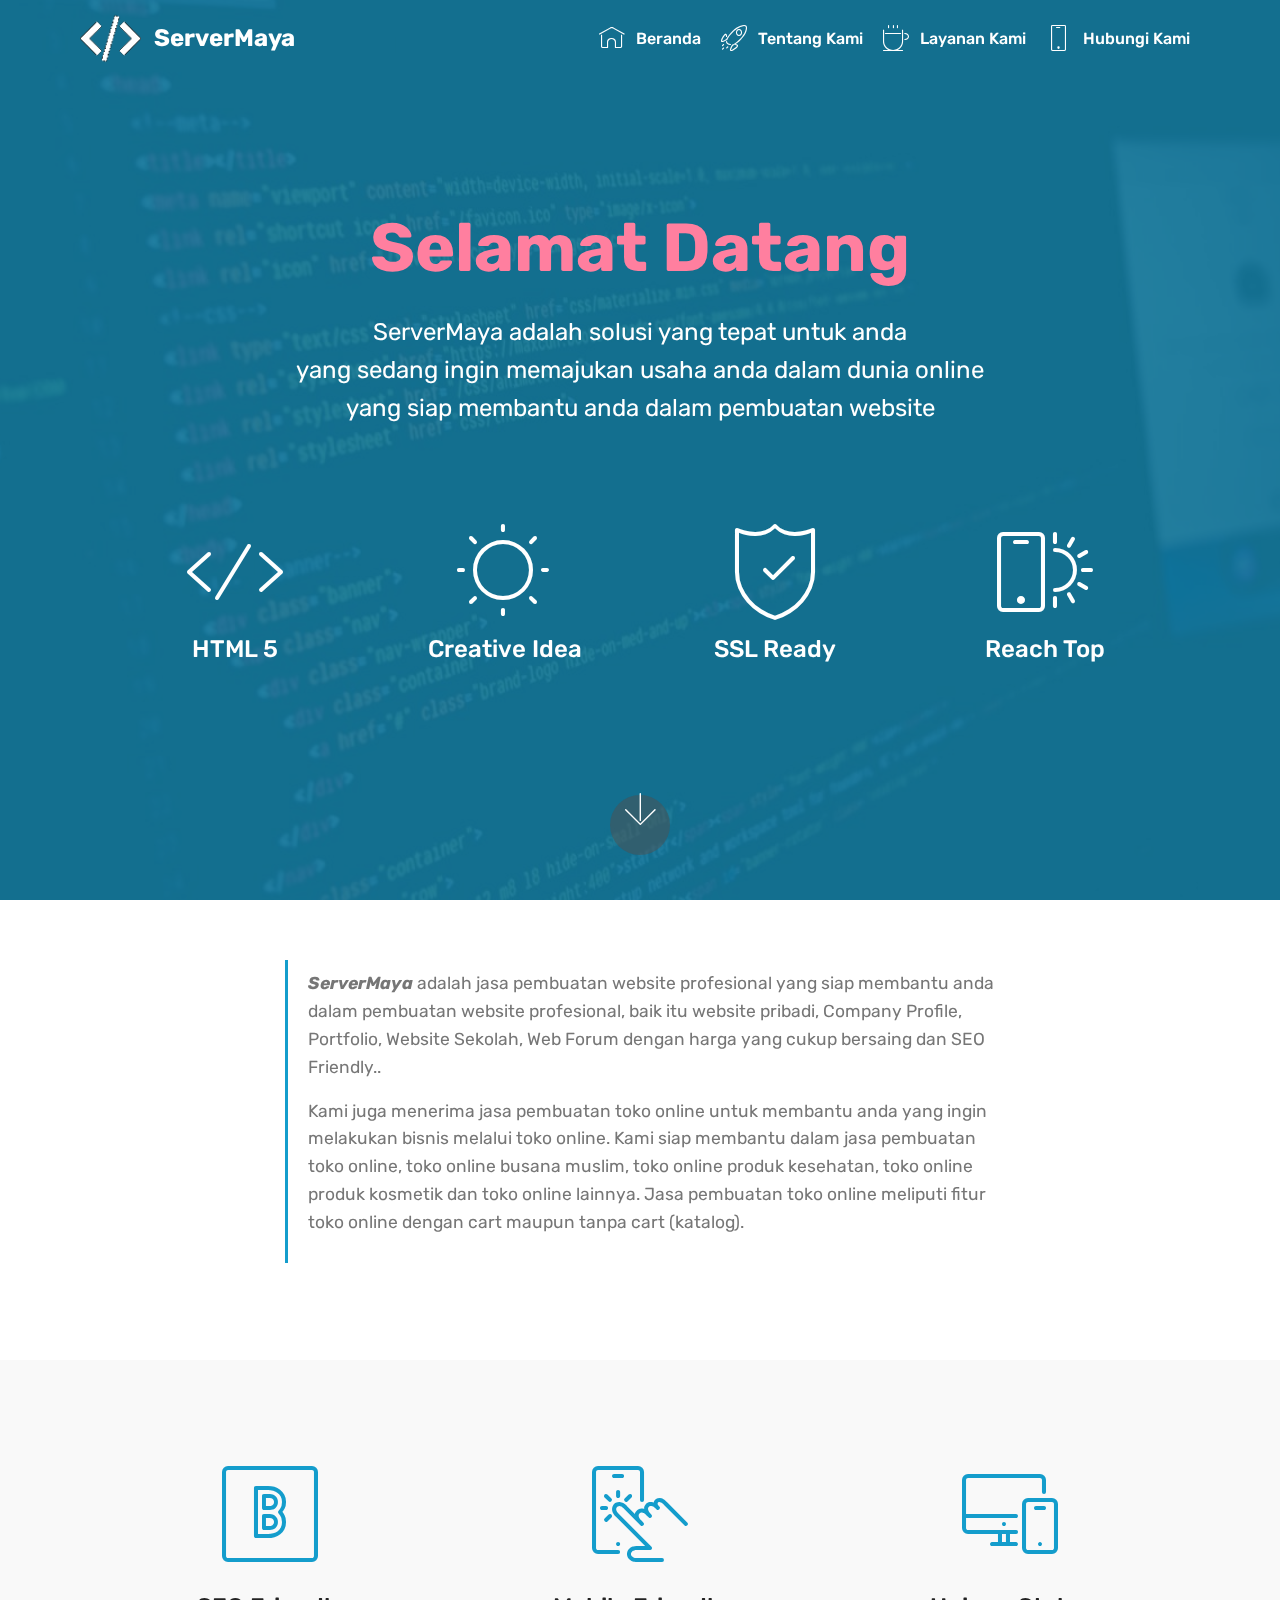
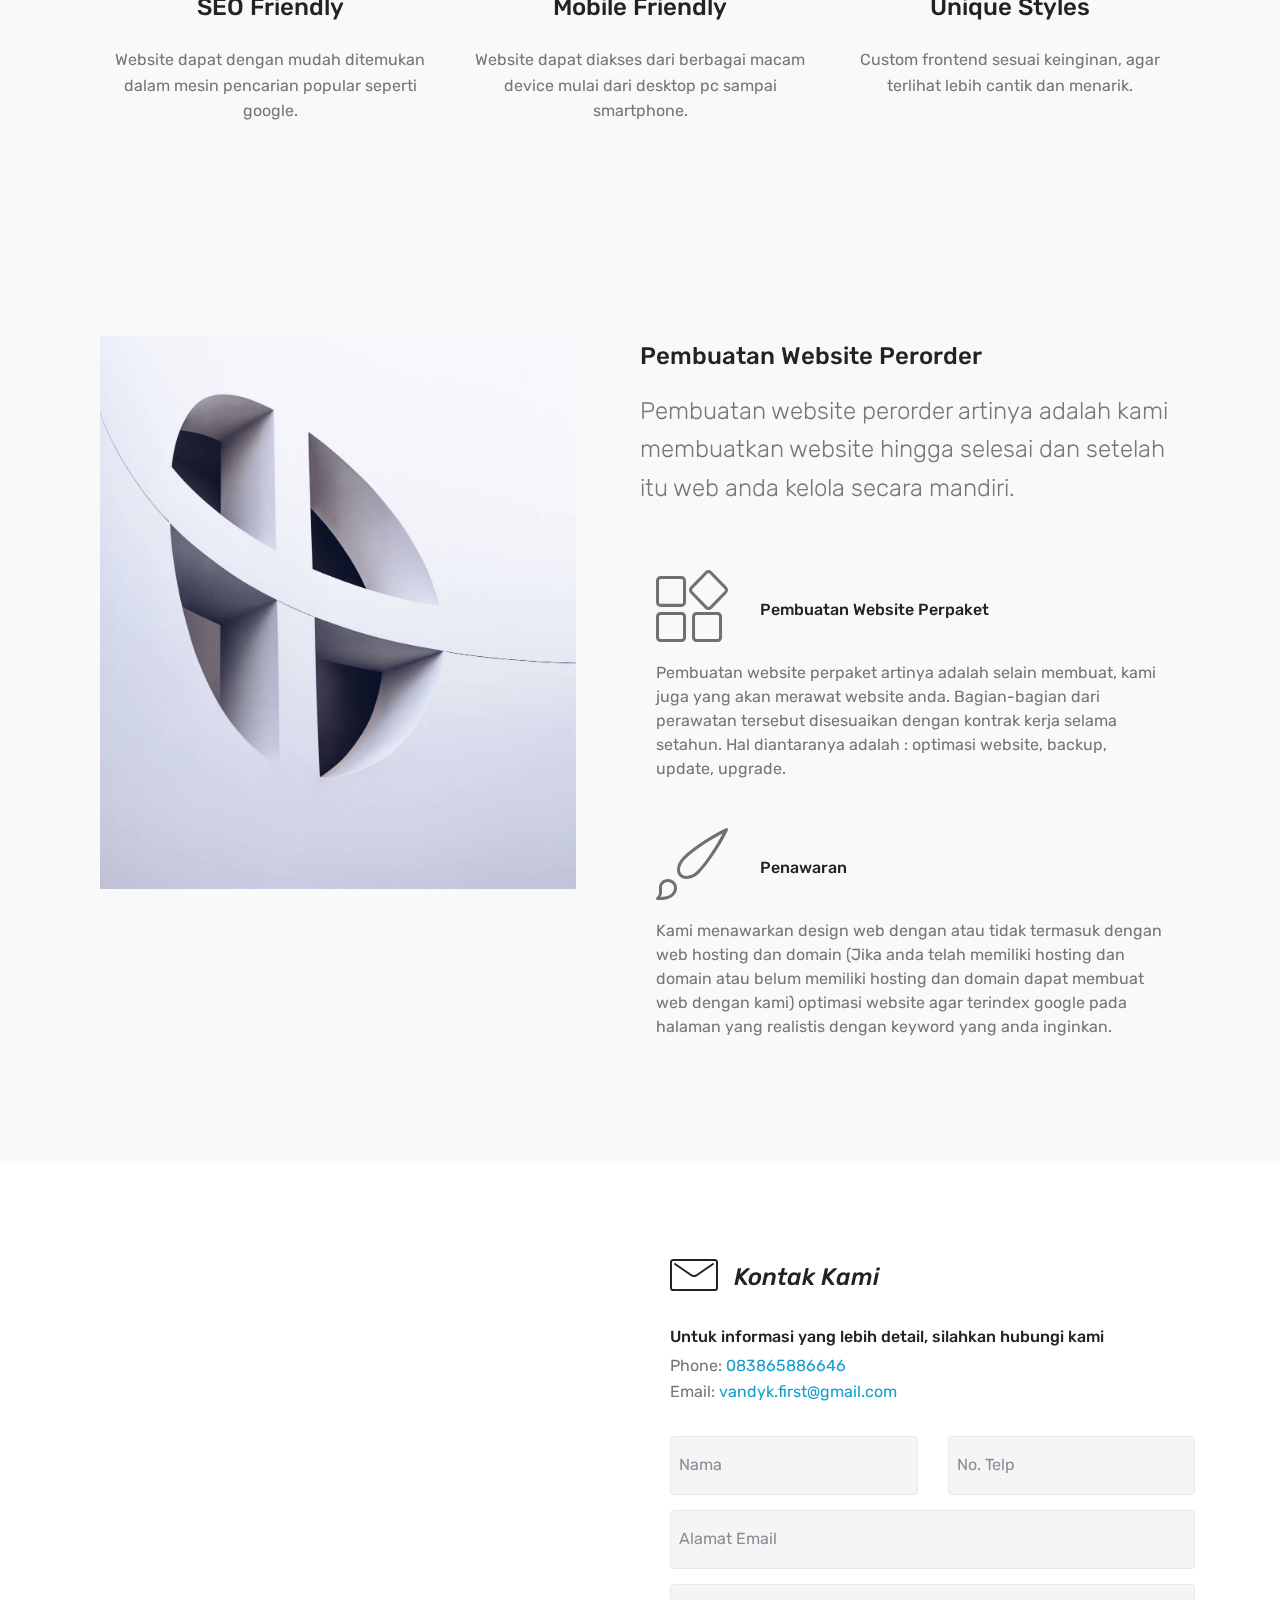
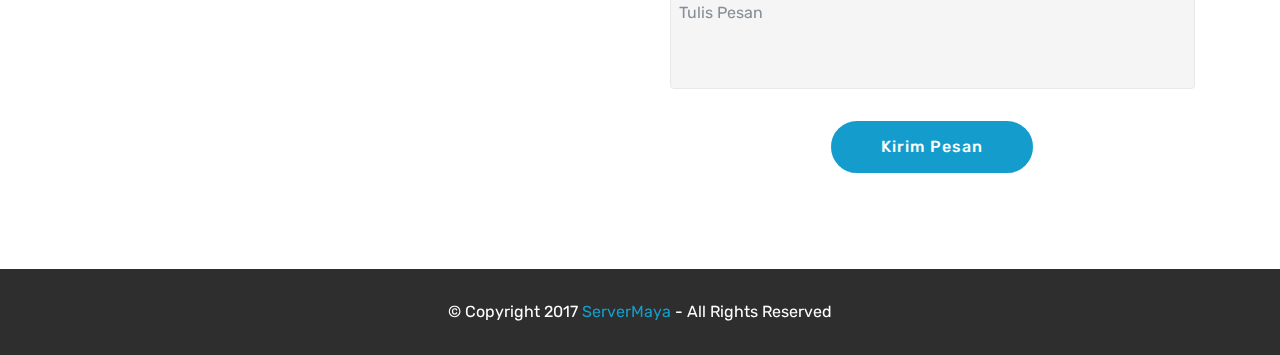
==== commit e0bd6196: "Rename index.php to index.html" ====
--- a/index.html
+++ b/index.html
@@ -310,7 +310,7 @@
     <div class="container">
         <div class="media-container-row align-center mbr-white">
             <div class="col-12">
-                <p class="mbr-text mb-0 mbr-fonts-style display-7">© Copyright <? echo date('Y'); ?> <a href="http://servermaya.web.id">ServerMaya </a>- All Rights Reserved</p>
+                <p class="mbr-text mb-0 mbr-fonts-style display-7">© Copyright 2017 <a href="http://servermaya.web.id">ServerMaya </a>- All Rights Reserved</p>
             </div>
         </div>
     </div>
